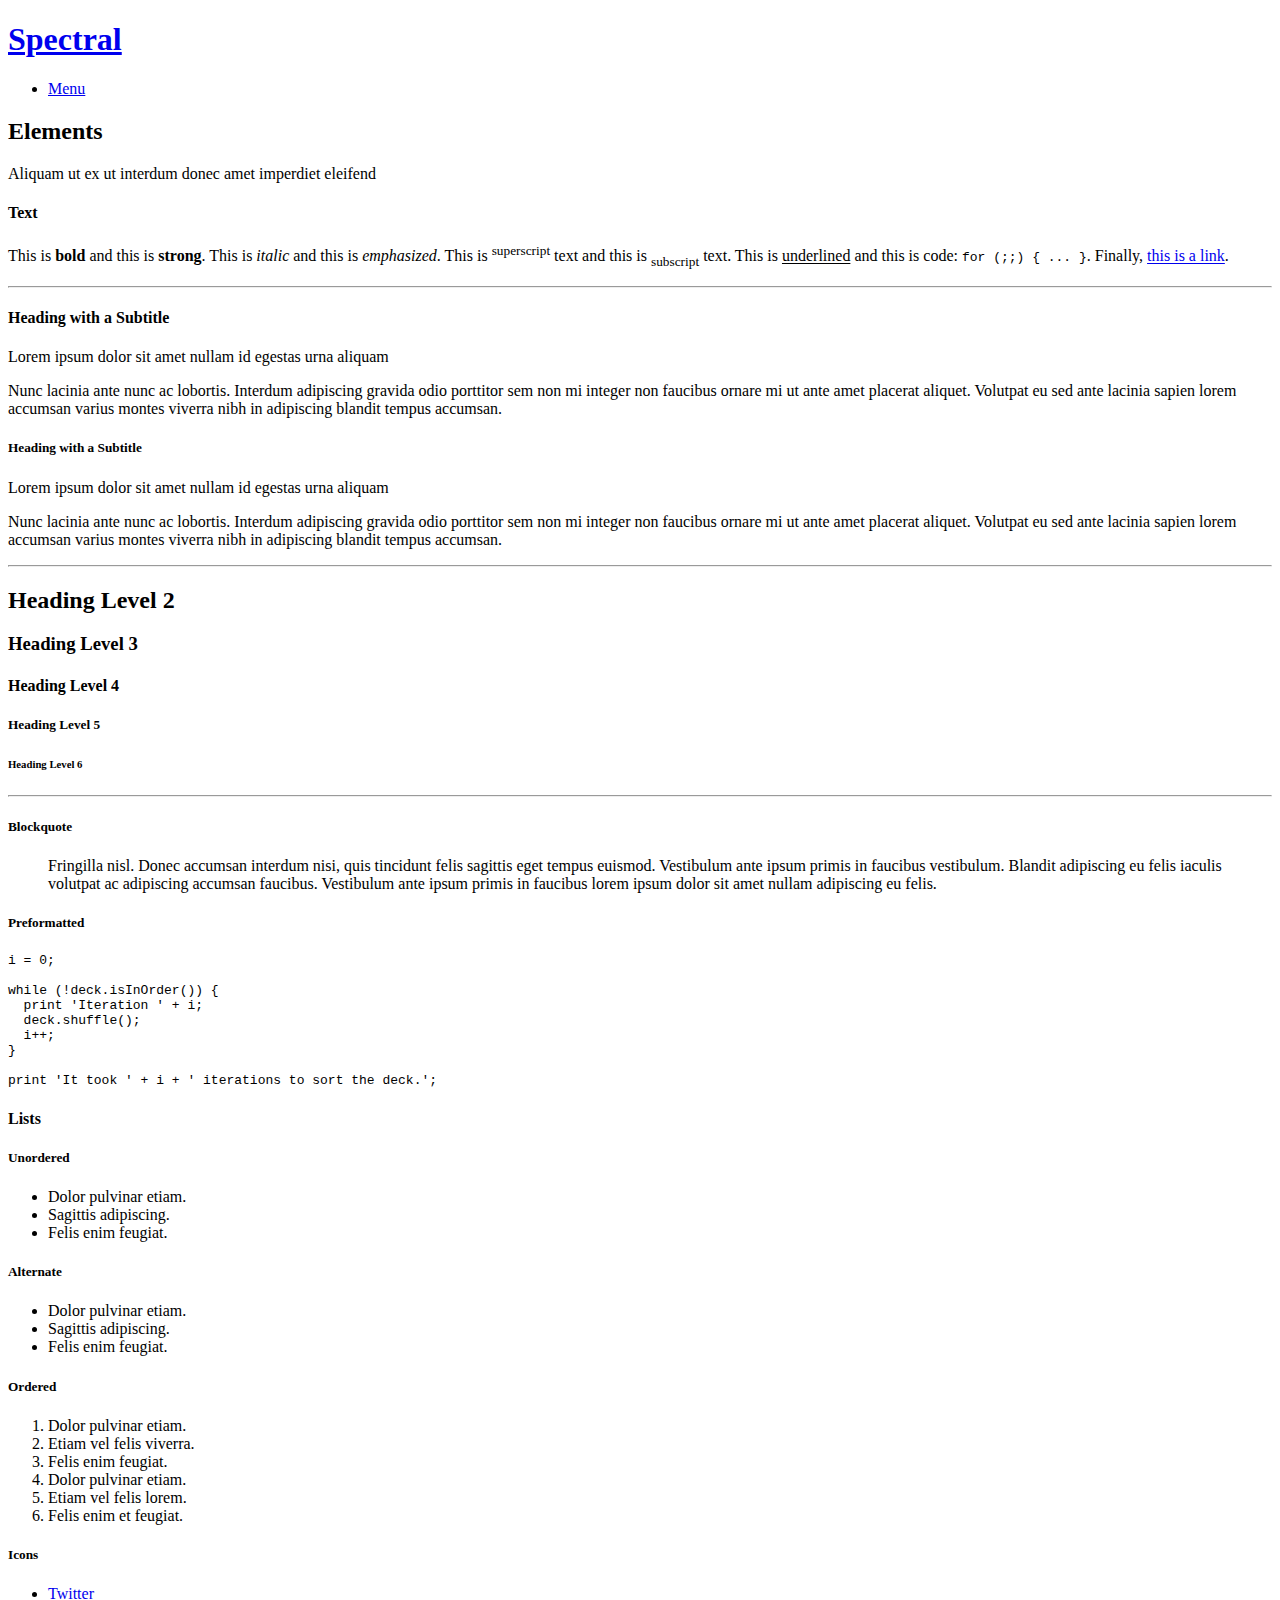
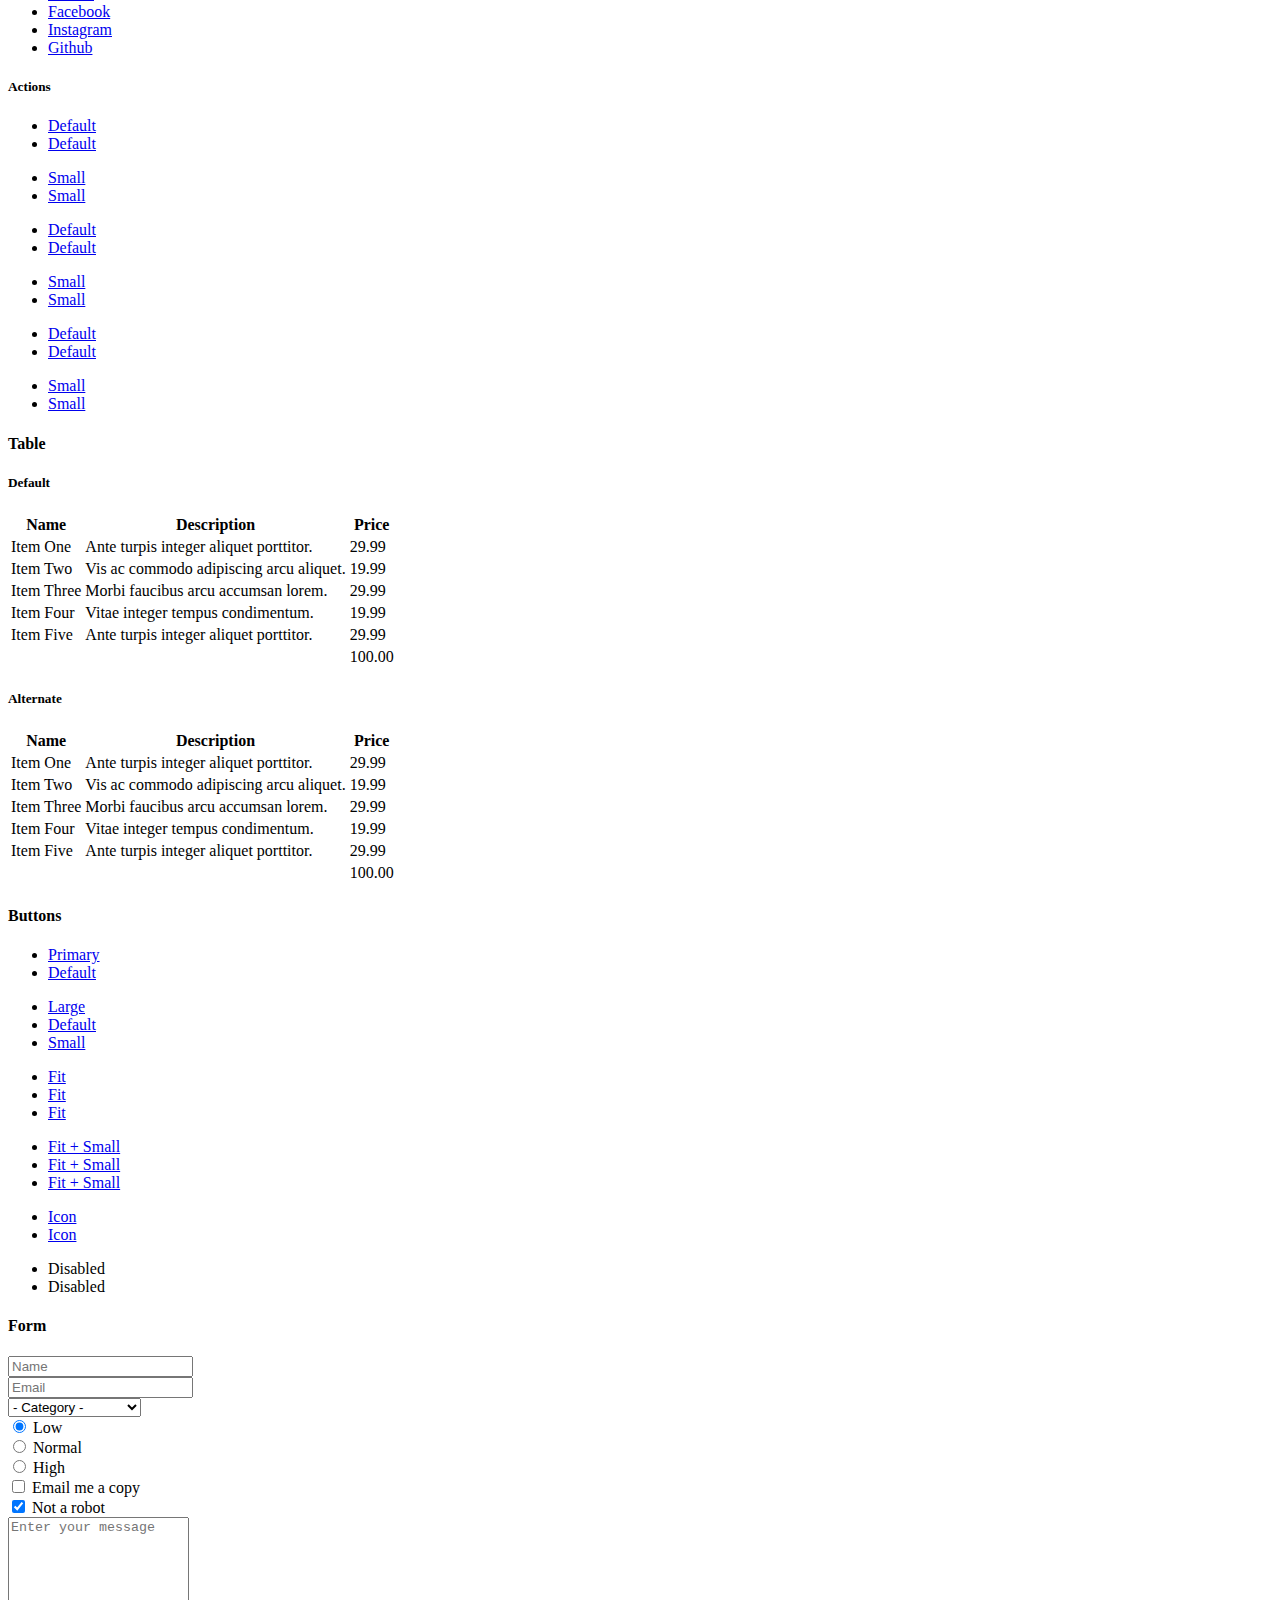
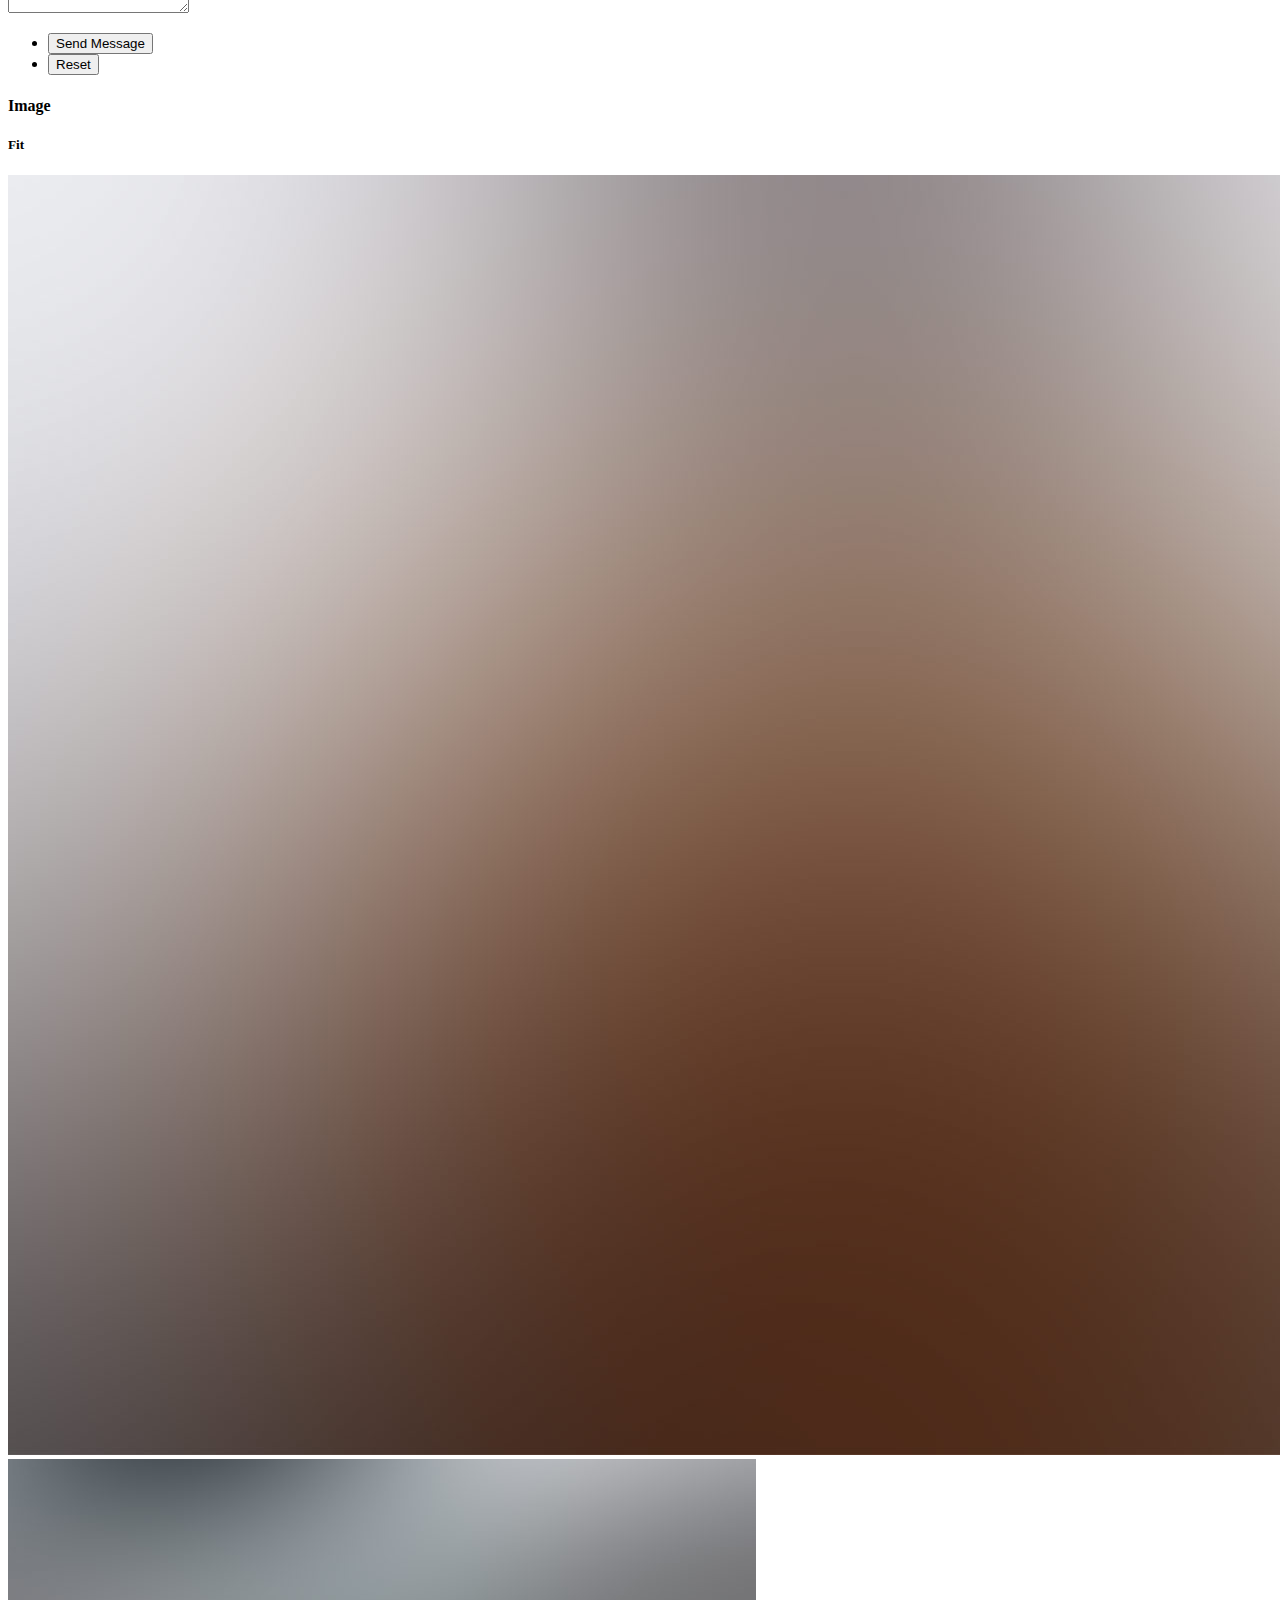
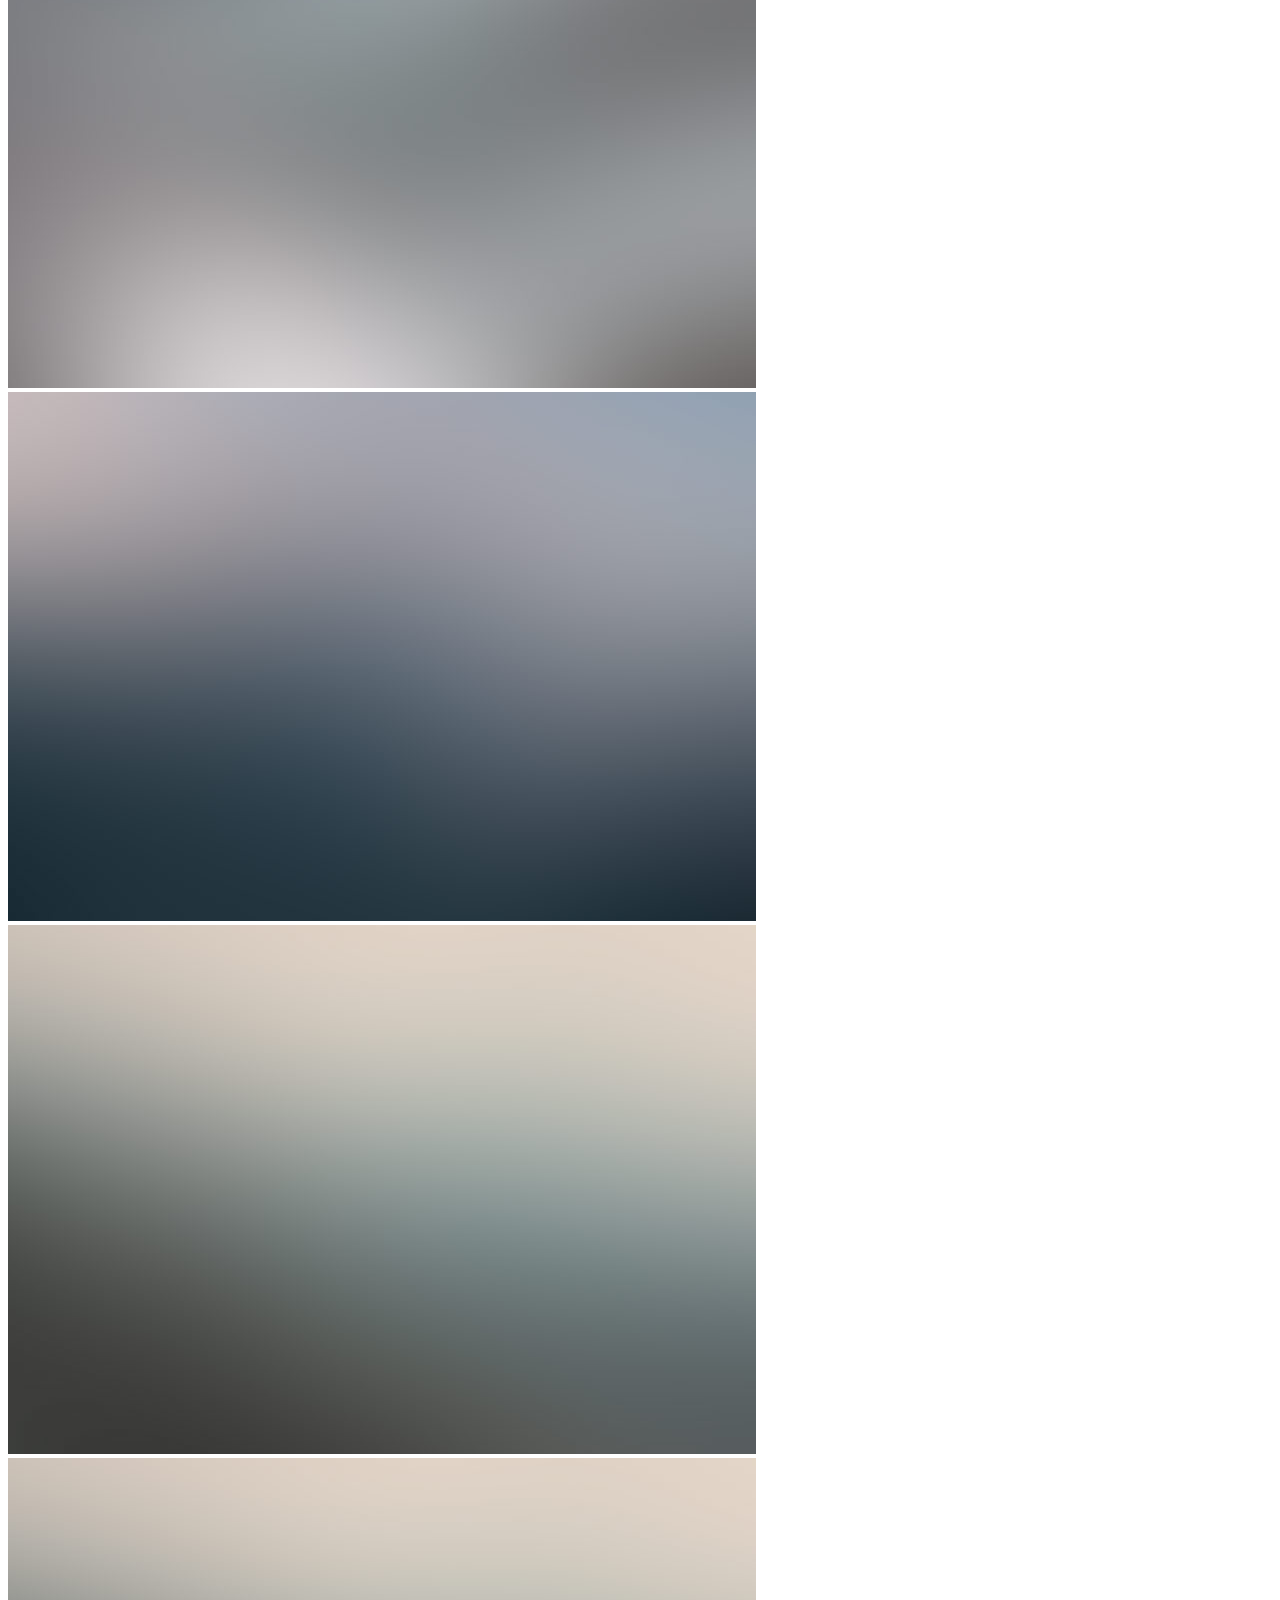
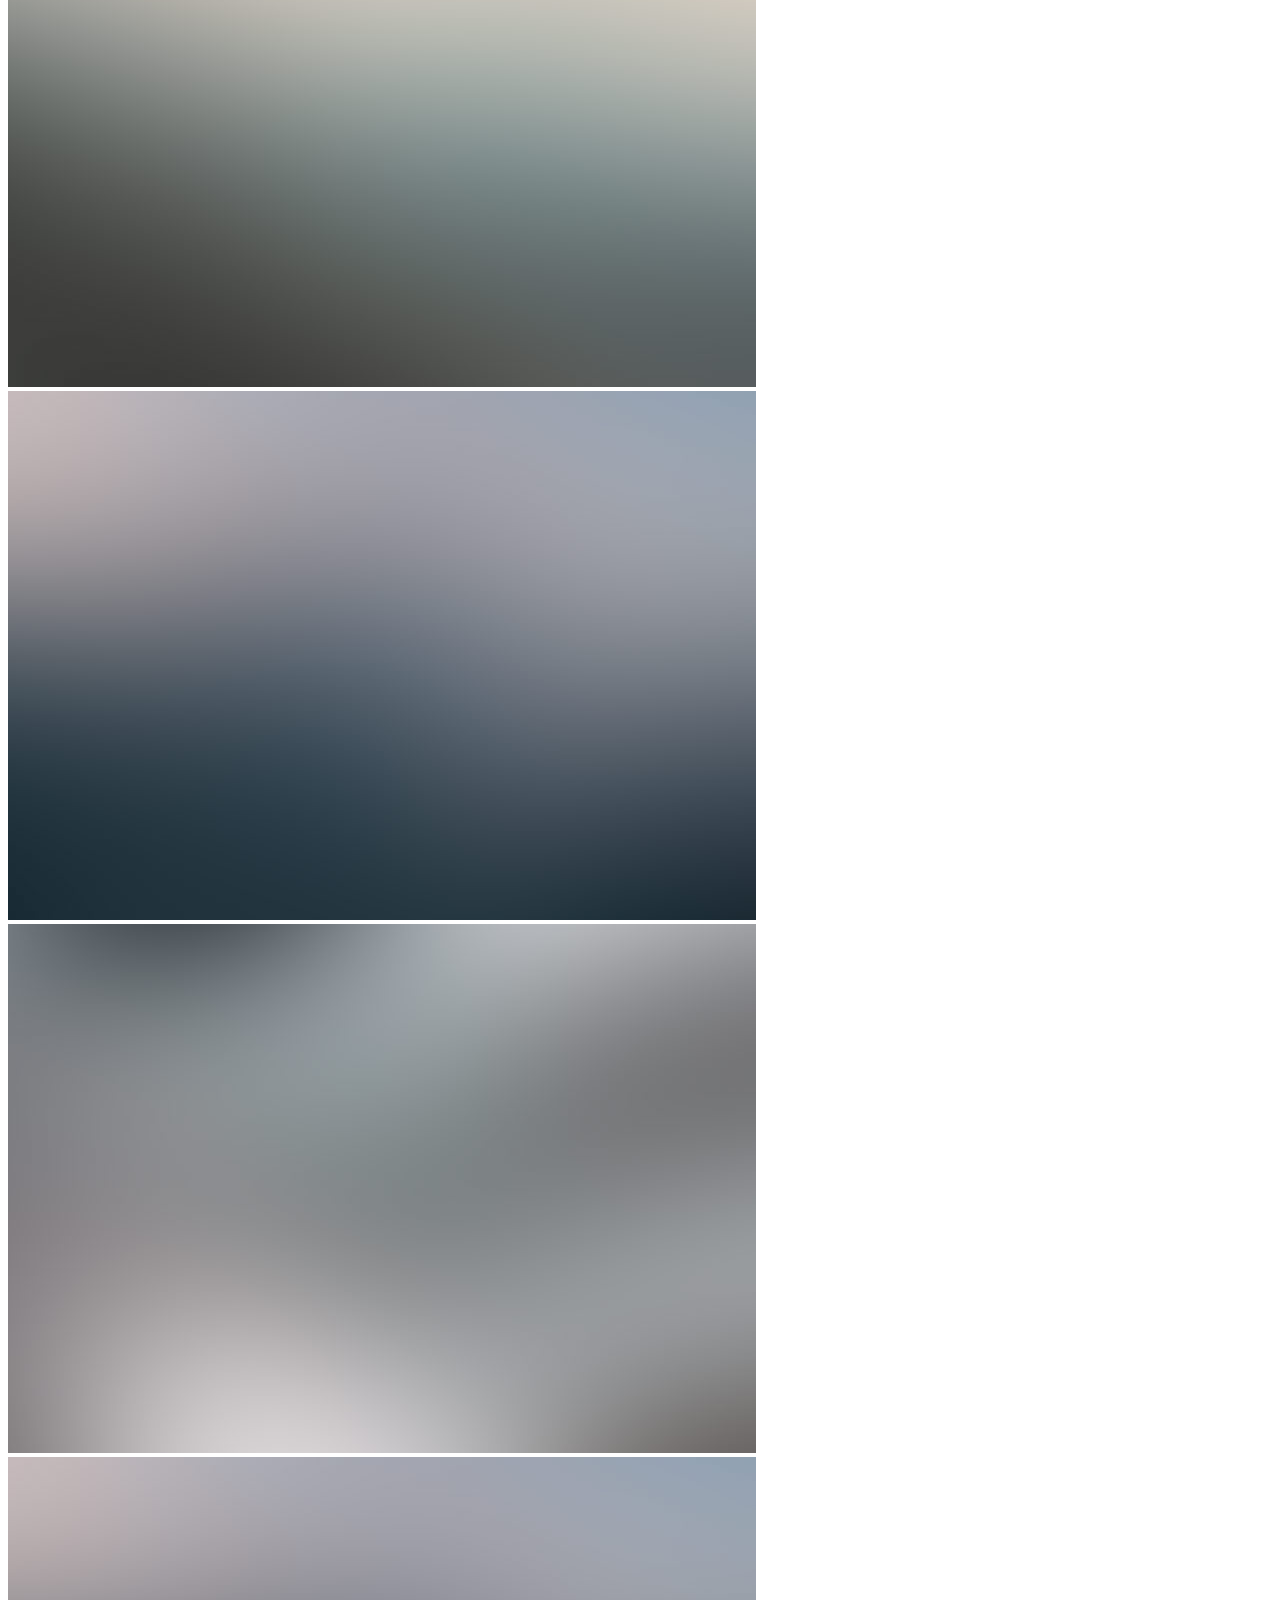
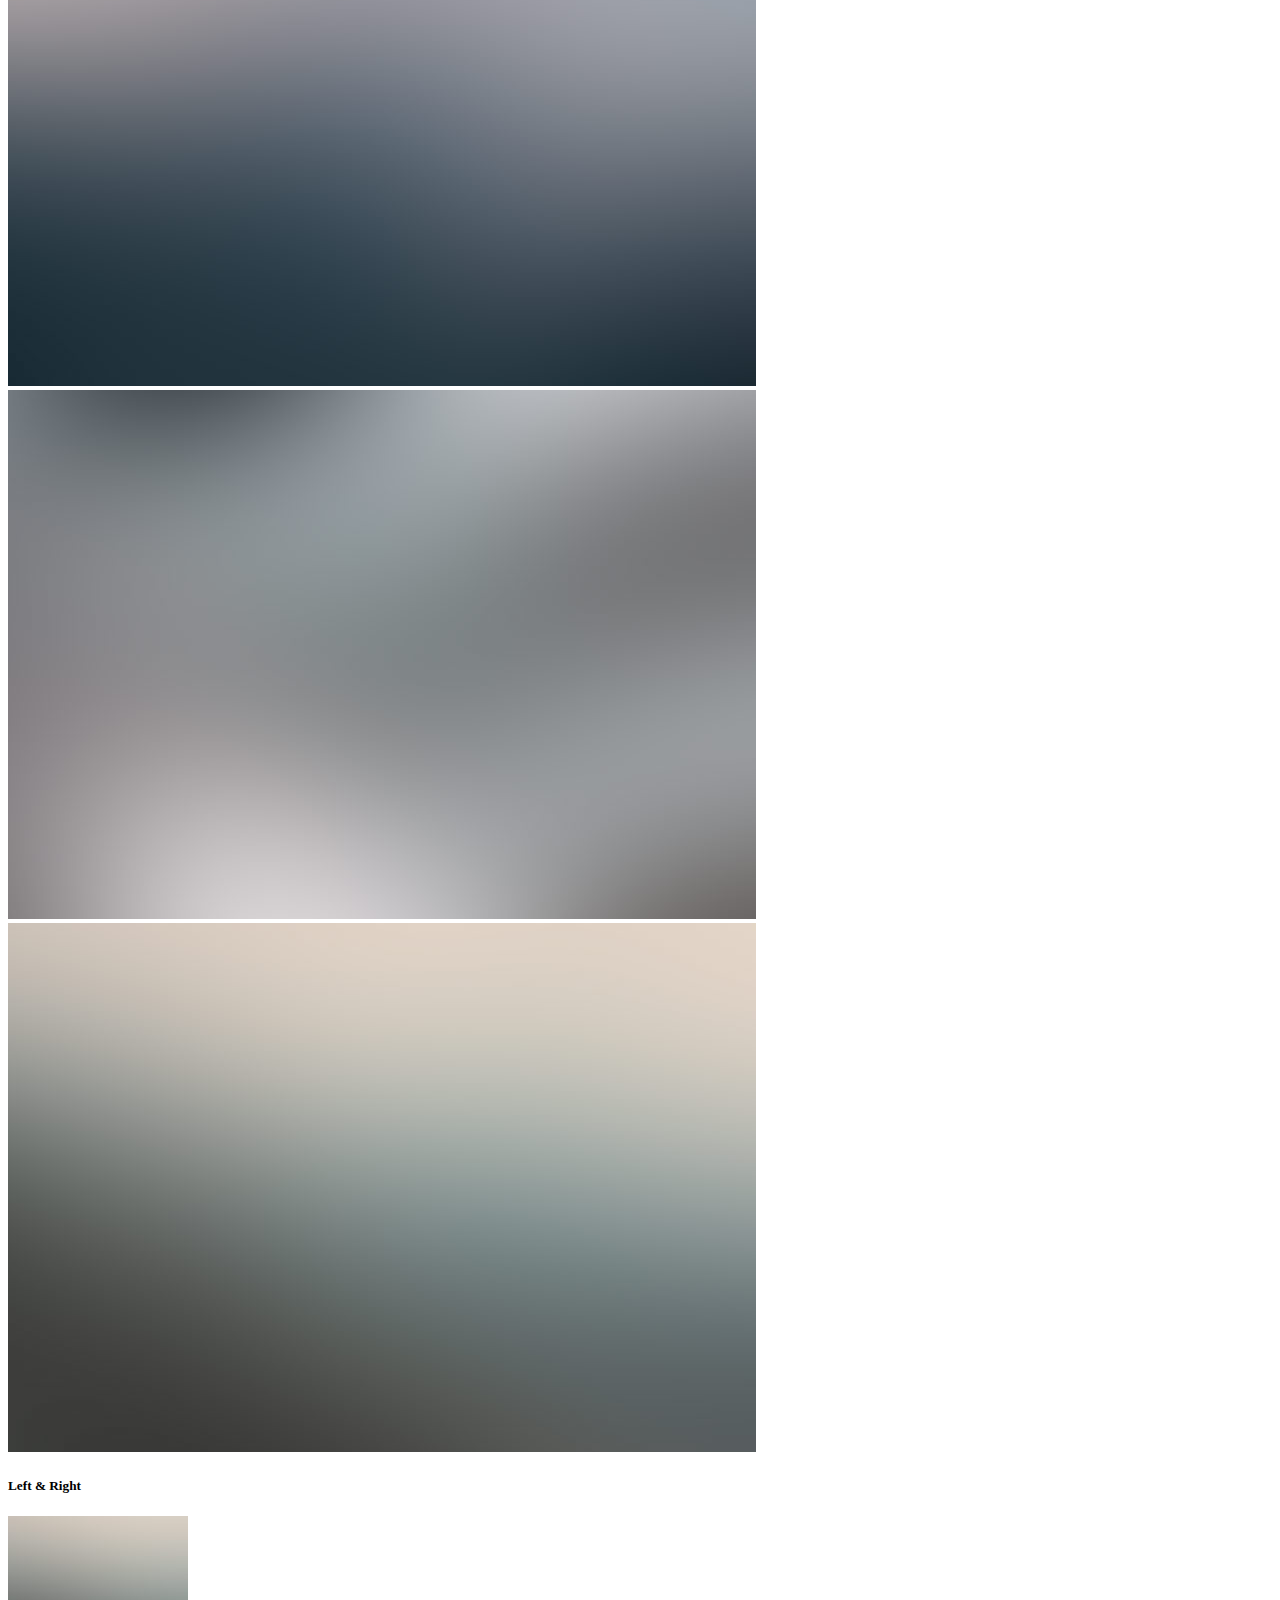
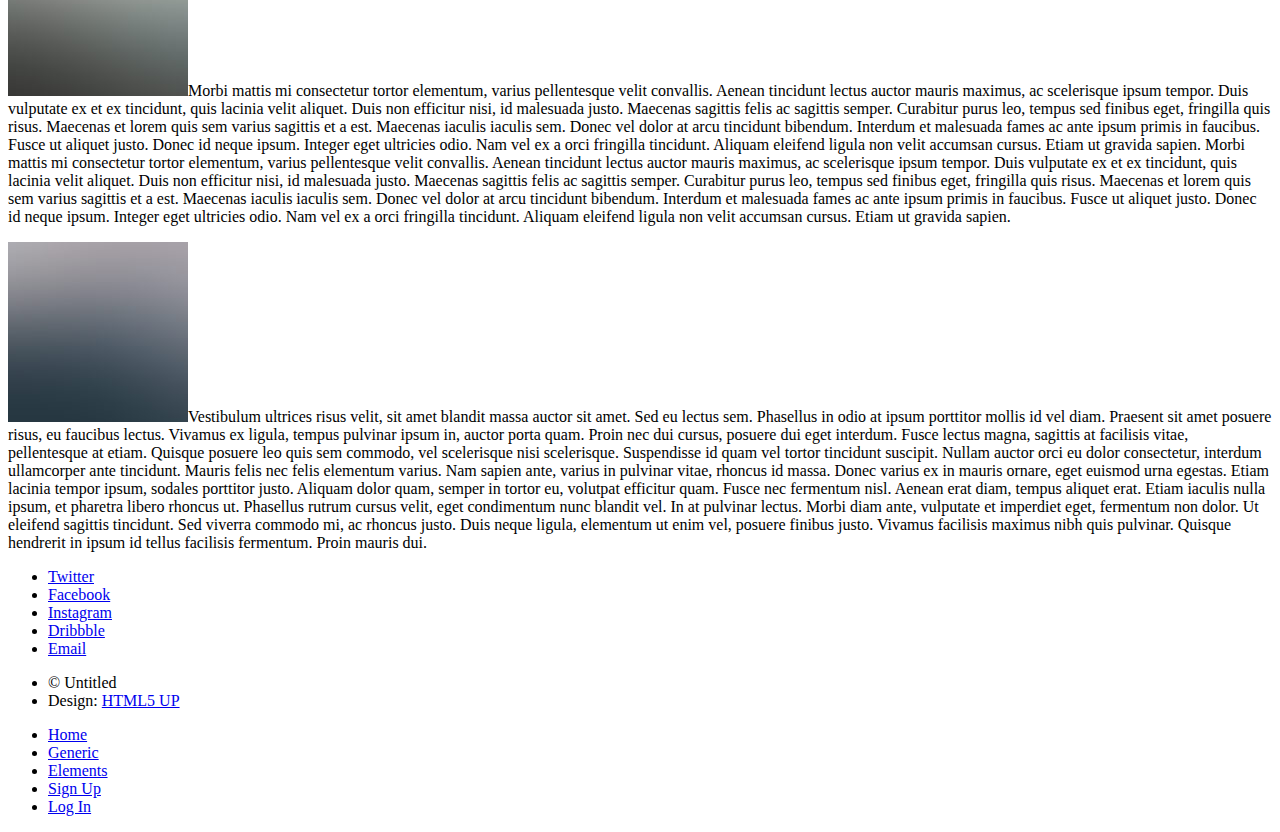
==== elements.html @ 0692c5df "out of folder" ====
<!DOCTYPE HTML>
<!--
	Spectral by HTML5 UP
	html5up.net | @ajlkn
	Free for personal and commercial use under the CCA 3.0 license (html5up.net/license)
-->
<html>
	<head>
		<title>Elements - Spectral by HTML5 UP</title>
		<meta charset="utf-8" />
		<meta name="viewport" content="width=device-width, initial-scale=1, user-scalable=no" />
		<link rel="stylesheet" href="assets/css/main.css" />
		<noscript><link rel="stylesheet" href="assets/css/noscript.css" /></noscript>
	</head>
	<body class="is-preload">

		<!-- Page Wrapper -->
			<div id="page-wrapper">

				<!-- Header -->
					<header id="header">
						<h1><a href="index.html">Spectral</a></h1>
						<nav id="nav">
							<ul>
								<li class="special">
									<a href="#menu" class="menuToggle"><span>Menu</span></a>
									<div id="menu">
										<ul>
											<li><a href="index.html">Home</a></li>
											<li><a href="generic.html">Generic</a></li>
											<li><a href="elements.html">Elements</a></li>
											<li><a href="#">Sign Up</a></li>
											<li><a href="#">Log In</a></li>
										</ul>
									</div>
								</li>
							</ul>
						</nav>
					</header>

				<!-- Main -->
					<article id="main">
						<header>
							<h2>Elements</h2>
							<p>Aliquam ut ex ut interdum donec amet imperdiet eleifend</p>
						</header>
						<section class="wrapper style5">
							<div class="inner">

								<section>
									<h4>Text</h4>
									<p>This is <b>bold</b> and this is <strong>strong</strong>. This is <i>italic</i> and this is <em>emphasized</em>.
									This is <sup>superscript</sup> text and this is <sub>subscript</sub> text.
									This is <u>underlined</u> and this is code: <code>for (;;) { ... }</code>. Finally, <a href="#">this is a link</a>.</p>
									<hr />
									<header>
										<h4>Heading with a Subtitle</h4>
										<p>Lorem ipsum dolor sit amet nullam id egestas urna aliquam</p>
									</header>
									<p>Nunc lacinia ante nunc ac lobortis. Interdum adipiscing gravida odio porttitor sem non mi integer non faucibus ornare mi ut ante amet placerat aliquet. Volutpat eu sed ante lacinia sapien lorem accumsan varius montes viverra nibh in adipiscing blandit tempus accumsan.</p>
									<header>
										<h5>Heading with a Subtitle</h5>
										<p>Lorem ipsum dolor sit amet nullam id egestas urna aliquam</p>
									</header>
									<p>Nunc lacinia ante nunc ac lobortis. Interdum adipiscing gravida odio porttitor sem non mi integer non faucibus ornare mi ut ante amet placerat aliquet. Volutpat eu sed ante lacinia sapien lorem accumsan varius montes viverra nibh in adipiscing blandit tempus accumsan.</p>
									<hr />
									<h2>Heading Level 2</h2>
									<h3>Heading Level 3</h3>
									<h4>Heading Level 4</h4>
									<h5>Heading Level 5</h5>
									<h6>Heading Level 6</h6>
									<hr />
									<h5>Blockquote</h5>
									<blockquote>Fringilla nisl. Donec accumsan interdum nisi, quis tincidunt felis sagittis eget tempus euismod. Vestibulum ante ipsum primis in faucibus vestibulum. Blandit adipiscing eu felis iaculis volutpat ac adipiscing accumsan faucibus. Vestibulum ante ipsum primis in faucibus lorem ipsum dolor sit amet nullam adipiscing eu felis.</blockquote>
									<h5>Preformatted</h5>
									<pre><code>i = 0;

while (!deck.isInOrder()) {
  print 'Iteration ' + i;
  deck.shuffle();
  i++;
}

print 'It took ' + i + ' iterations to sort the deck.';</code></pre>
								</section>

								<section>
									<h4>Lists</h4>
									<div class="row">
										<div class="col-6 col-12-medium">
											<h5>Unordered</h5>
											<ul>
												<li>Dolor pulvinar etiam.</li>
												<li>Sagittis adipiscing.</li>
												<li>Felis enim feugiat.</li>
											</ul>
											<h5>Alternate</h5>
											<ul class="alt">
												<li>Dolor pulvinar etiam.</li>
												<li>Sagittis adipiscing.</li>
												<li>Felis enim feugiat.</li>
											</ul>
										</div>
										<div class="col-6 col-12-medium">
											<h5>Ordered</h5>
											<ol>
												<li>Dolor pulvinar etiam.</li>
												<li>Etiam vel felis viverra.</li>
												<li>Felis enim feugiat.</li>
												<li>Dolor pulvinar etiam.</li>
												<li>Etiam vel felis lorem.</li>
												<li>Felis enim et feugiat.</li>
											</ol>
											<h5>Icons</h5>
											<ul class="icons">
												<li><a href="#" class="icon fa-twitter"><span class="label">Twitter</span></a></li>
												<li><a href="#" class="icon fa-facebook"><span class="label">Facebook</span></a></li>
												<li><a href="#" class="icon fa-instagram"><span class="label">Instagram</span></a></li>
												<li><a href="#" class="icon fa-github"><span class="label">Github</span></a></li>
											</ul>
										</div>
									</div>
									<h5>Actions</h5>
									<div class="row">
										<div class="col-6 col-12-medium">
											<ul class="actions">
												<li><a href="#" class="button primary">Default</a></li>
												<li><a href="#" class="button">Default</a></li>
											</ul>
											<ul class="actions small">
												<li><a href="#" class="button primary small">Small</a></li>
												<li><a href="#" class="button small">Small</a></li>
											</ul>
											<ul class="actions stacked">
												<li><a href="#" class="button primary">Default</a></li>
												<li><a href="#" class="button">Default</a></li>
											</ul>
											<ul class="actions stacked">
												<li><a href="#" class="button primary small">Small</a></li>
												<li><a href="#" class="button small">Small</a></li>
											</ul>
										</div>
										<div class="col-6 col-12-medium">
											<ul class="actions stacked">
												<li><a href="#" class="button primary fit">Default</a></li>
												<li><a href="#" class="button fit">Default</a></li>
											</ul>
											<ul class="actions stacked">
												<li><a href="#" class="button primary small fit">Small</a></li>
												<li><a href="#" class="button small fit">Small</a></li>
											</ul>
										</div>
									</div>
								</section>

								<section>
									<h4>Table</h4>
									<h5>Default</h5>
									<div class="table-wrapper">
										<table>
											<thead>
												<tr>
													<th>Name</th>
													<th>Description</th>
													<th>Price</th>
												</tr>
											</thead>
											<tbody>
												<tr>
													<td>Item One</td>
													<td>Ante turpis integer aliquet porttitor.</td>
													<td>29.99</td>
												</tr>
												<tr>
													<td>Item Two</td>
													<td>Vis ac commodo adipiscing arcu aliquet.</td>
													<td>19.99</td>
												</tr>
												<tr>
													<td>Item Three</td>
													<td> Morbi faucibus arcu accumsan lorem.</td>
													<td>29.99</td>
												</tr>
												<tr>
													<td>Item Four</td>
													<td>Vitae integer tempus condimentum.</td>
													<td>19.99</td>
												</tr>
												<tr>
													<td>Item Five</td>
													<td>Ante turpis integer aliquet porttitor.</td>
													<td>29.99</td>
												</tr>
											</tbody>
											<tfoot>
												<tr>
													<td colspan="2"></td>
													<td>100.00</td>
												</tr>
											</tfoot>
										</table>
									</div>

									<h5>Alternate</h5>
									<div class="table-wrapper">
										<table class="alt">
											<thead>
												<tr>
													<th>Name</th>
													<th>Description</th>
													<th>Price</th>
												</tr>
											</thead>
											<tbody>
												<tr>
													<td>Item One</td>
													<td>Ante turpis integer aliquet porttitor.</td>
													<td>29.99</td>
												</tr>
												<tr>
													<td>Item Two</td>
													<td>Vis ac commodo adipiscing arcu aliquet.</td>
													<td>19.99</td>
												</tr>
												<tr>
													<td>Item Three</td>
													<td> Morbi faucibus arcu accumsan lorem.</td>
													<td>29.99</td>
												</tr>
												<tr>
													<td>Item Four</td>
													<td>Vitae integer tempus condimentum.</td>
													<td>19.99</td>
												</tr>
												<tr>
													<td>Item Five</td>
													<td>Ante turpis integer aliquet porttitor.</td>
													<td>29.99</td>
												</tr>
											</tbody>
											<tfoot>
												<tr>
													<td colspan="2"></td>
													<td>100.00</td>
												</tr>
											</tfoot>
										</table>
									</div>
								</section>

								<section>
									<h4>Buttons</h4>
									<ul class="actions">
										<li><a href="#" class="button primary">Primary</a></li>
										<li><a href="#" class="button">Default</a></li>
									</ul>
									<ul class="actions">
										<li><a href="#" class="button large">Large</a></li>
										<li><a href="#" class="button">Default</a></li>
										<li><a href="#" class="button small">Small</a></li>
									</ul>
									<ul class="actions fit">
										<li><a href="#" class="button fit">Fit</a></li>
										<li><a href="#" class="button primary fit">Fit</a></li>
										<li><a href="#" class="button fit">Fit</a></li>
									</ul>
									<ul class="actions fit small">
										<li><a href="#" class="button primary fit small">Fit + Small</a></li>
										<li><a href="#" class="button fit small">Fit + Small</a></li>
										<li><a href="#" class="button primary fit small">Fit + Small</a></li>
									</ul>
									<ul class="actions">
										<li><a href="#" class="button primary icon fa-download">Icon</a></li>
										<li><a href="#" class="button icon fa-download">Icon</a></li>
									</ul>
									<ul class="actions">
										<li><span class="button primary disabled">Disabled</span></li>
										<li><span class="button disabled">Disabled</span></li>
									</ul>
								</section>

								<section>
									<h4>Form</h4>
									<form method="post" action="#">
										<div class="row gtr-uniform">
											<div class="col-6 col-12-xsmall">
												<input type="text" name="demo-name" id="demo-name" value="" placeholder="Name" />
											</div>
											<div class="col-6 col-12-xsmall">
												<input type="email" name="demo-email" id="demo-email" value="" placeholder="Email" />
											</div>
											<div class="col-12">
												<select name="demo-category" id="demo-category">
													<option value="">- Category -</option>
													<option value="1">Manufacturing</option>
													<option value="1">Shipping</option>
													<option value="1">Administration</option>
													<option value="1">Human Resources</option>
												</select>
											</div>
											<div class="col-4 col-12-small">
												<input type="radio" id="demo-priority-low" name="demo-priority" checked>
												<label for="demo-priority-low">Low</label>
											</div>
											<div class="col-4 col-12-small">
												<input type="radio" id="demo-priority-normal" name="demo-priority">
												<label for="demo-priority-normal">Normal</label>
											</div>
											<div class="col-4 col-12-small">
												<input type="radio" id="demo-priority-high" name="demo-priority">
												<label for="demo-priority-high">High</label>
											</div>
											<div class="col-6 col-12-small">
												<input type="checkbox" id="demo-copy" name="demo-copy">
												<label for="demo-copy">Email me a copy</label>
											</div>
											<div class="col-6 col-12-small">
												<input type="checkbox" id="demo-human" name="demo-human" checked>
												<label for="demo-human">Not a robot</label>
											</div>
											<div class="col-12">
												<textarea name="demo-message" id="demo-message" placeholder="Enter your message" rows="6"></textarea>
											</div>
											<div class="col-12">
												<ul class="actions">
													<li><input type="submit" value="Send Message" class="primary" /></li>
													<li><input type="reset" value="Reset" /></li>
												</ul>
											</div>
										</div>
									</form>
								</section>

								<section>
									<h4>Image</h4>
									<h5>Fit</h5>
									<div class="box alt">
										<div class="row gtr-50 gtr-uniform">
											<div class="col-12"><span class="image fit"><img src="images/banner.jpg" alt="" /></span></div>
											<div class="col-4"><span class="image fit"><img src="images/pic01.jpg" alt="" /></span></div>
											<div class="col-4"><span class="image fit"><img src="images/pic02.jpg" alt="" /></span></div>
											<div class="col-4"><span class="image fit"><img src="images/pic03.jpg" alt="" /></span></div>
											<div class="col-4"><span class="image fit"><img src="images/pic03.jpg" alt="" /></span></div>
											<div class="col-4"><span class="image fit"><img src="images/pic02.jpg" alt="" /></span></div>
											<div class="col-4"><span class="image fit"><img src="images/pic01.jpg" alt="" /></span></div>
											<div class="col-4"><span class="image fit"><img src="images/pic02.jpg" alt="" /></span></div>
											<div class="col-4"><span class="image fit"><img src="images/pic01.jpg" alt="" /></span></div>
											<div class="col-4"><span class="image fit"><img src="images/pic03.jpg" alt="" /></span></div>
										</div>
									</div>
									<h5>Left &amp; Right</h5>
									<p><span class="image left"><img src="images/pic04.jpg" alt="" /></span>Morbi mattis mi consectetur tortor elementum, varius pellentesque velit convallis. Aenean tincidunt lectus auctor mauris maximus, ac scelerisque ipsum tempor. Duis vulputate ex et ex tincidunt, quis lacinia velit aliquet. Duis non efficitur nisi, id malesuada justo. Maecenas sagittis felis ac sagittis semper. Curabitur purus leo, tempus sed finibus eget, fringilla quis risus. Maecenas et lorem quis sem varius sagittis et a est. Maecenas iaculis iaculis sem. Donec vel dolor at arcu tincidunt bibendum. Interdum et malesuada fames ac ante ipsum primis in faucibus. Fusce ut aliquet justo. Donec id neque ipsum. Integer eget ultricies odio. Nam vel ex a orci fringilla tincidunt. Aliquam eleifend ligula non velit accumsan cursus. Etiam ut gravida sapien. Morbi mattis mi consectetur tortor elementum, varius pellentesque velit convallis. Aenean tincidunt lectus auctor mauris maximus, ac scelerisque ipsum tempor. Duis vulputate ex et ex tincidunt, quis lacinia velit aliquet. Duis non efficitur nisi, id malesuada justo. Maecenas sagittis felis ac sagittis semper. Curabitur purus leo, tempus sed finibus eget, fringilla quis risus. Maecenas et lorem quis sem varius sagittis et a est. Maecenas iaculis iaculis sem. Donec vel dolor at arcu tincidunt bibendum. Interdum et malesuada fames ac ante ipsum primis in faucibus. Fusce ut aliquet justo. Donec id neque ipsum. Integer eget ultricies odio. Nam vel ex a orci fringilla tincidunt. Aliquam eleifend ligula non velit accumsan cursus. Etiam ut gravida sapien.</p>
									<p><span class="image right"><img src="images/pic05.jpg" alt="" /></span>Vestibulum ultrices risus velit, sit amet blandit massa auctor sit amet. Sed eu lectus sem. Phasellus in odio at ipsum porttitor mollis id vel diam. Praesent sit amet posuere risus, eu faucibus lectus. Vivamus ex ligula, tempus pulvinar ipsum in, auctor porta quam. Proin nec dui cursus, posuere dui eget interdum. Fusce lectus magna, sagittis at facilisis vitae, pellentesque at etiam. Quisque posuere leo quis sem commodo, vel scelerisque nisi scelerisque. Suspendisse id quam vel tortor tincidunt suscipit. Nullam auctor orci eu dolor consectetur, interdum ullamcorper ante tincidunt. Mauris felis nec felis elementum varius. Nam sapien ante, varius in pulvinar vitae, rhoncus id massa. Donec varius ex in mauris ornare, eget euismod urna egestas. Etiam lacinia tempor ipsum, sodales porttitor justo. Aliquam dolor quam, semper in tortor eu, volutpat efficitur quam. Fusce nec fermentum nisl. Aenean erat diam, tempus aliquet erat. Etiam iaculis nulla ipsum, et pharetra libero rhoncus ut. Phasellus rutrum cursus velit, eget condimentum nunc blandit vel. In at pulvinar lectus. Morbi diam ante, vulputate et imperdiet eget, fermentum non dolor. Ut eleifend sagittis tincidunt. Sed viverra commodo mi, ac rhoncus justo. Duis neque ligula, elementum ut enim vel, posuere finibus justo. Vivamus facilisis maximus nibh quis pulvinar. Quisque hendrerit in ipsum id tellus facilisis fermentum. Proin mauris dui.</p>
								</section>

							</div>
						</section>
					</article>

				<!-- Footer -->
					<footer id="footer">
						<ul class="icons">
							<li><a href="#" class="icon fa-twitter"><span class="label">Twitter</span></a></li>
							<li><a href="#" class="icon fa-facebook"><span class="label">Facebook</span></a></li>
							<li><a href="#" class="icon fa-instagram"><span class="label">Instagram</span></a></li>
							<li><a href="#" class="icon fa-dribbble"><span class="label">Dribbble</span></a></li>
							<li><a href="#" class="icon fa-envelope-o"><span class="label">Email</span></a></li>
						</ul>
						<ul class="copyright">
							<li>&copy; Untitled</li><li>Design: <a href="http://html5up.net">HTML5 UP</a></li>
						</ul>
					</footer>

			</div>

		<!-- Scripts -->
			<script src="assets/js/jquery.min.js"></script>
			<script src="assets/js/jquery.scrollex.min.js"></script>
			<script src="assets/js/jquery.scrolly.min.js"></script>
			<script src="assets/js/browser.min.js"></script>
			<script src="assets/js/breakpoints.min.js"></script>
			<script src="assets/js/util.js"></script>
			<script src="assets/js/main.js"></script>

	</body>
</html>
---- assets/css/noscript.css ----
/*
	Spectral by HTML5 UP
	html5up.net | @ajlkn
	Free for personal and commercial use under the CCA 3.0 license (html5up.net/license)
*/

/* Banner */

	body.is-preload #banner h2 {
		-moz-transform: none;
		-webkit-transform: none;
		-ms-transform: none;
		transform: none;
		opacity: 1;
	}

		body.is-preload #banner h2:before, body.is-preload #banner h2:after {
			width: 100%;
		}

	body.is-preload #banner .more {
		-moz-transform: none;
		-webkit-transform: none;
		-ms-transform: none;
		transform: none;
		opacity: 1;
	}

	body.is-preload #banner:after {
		opacity: 0;
	}
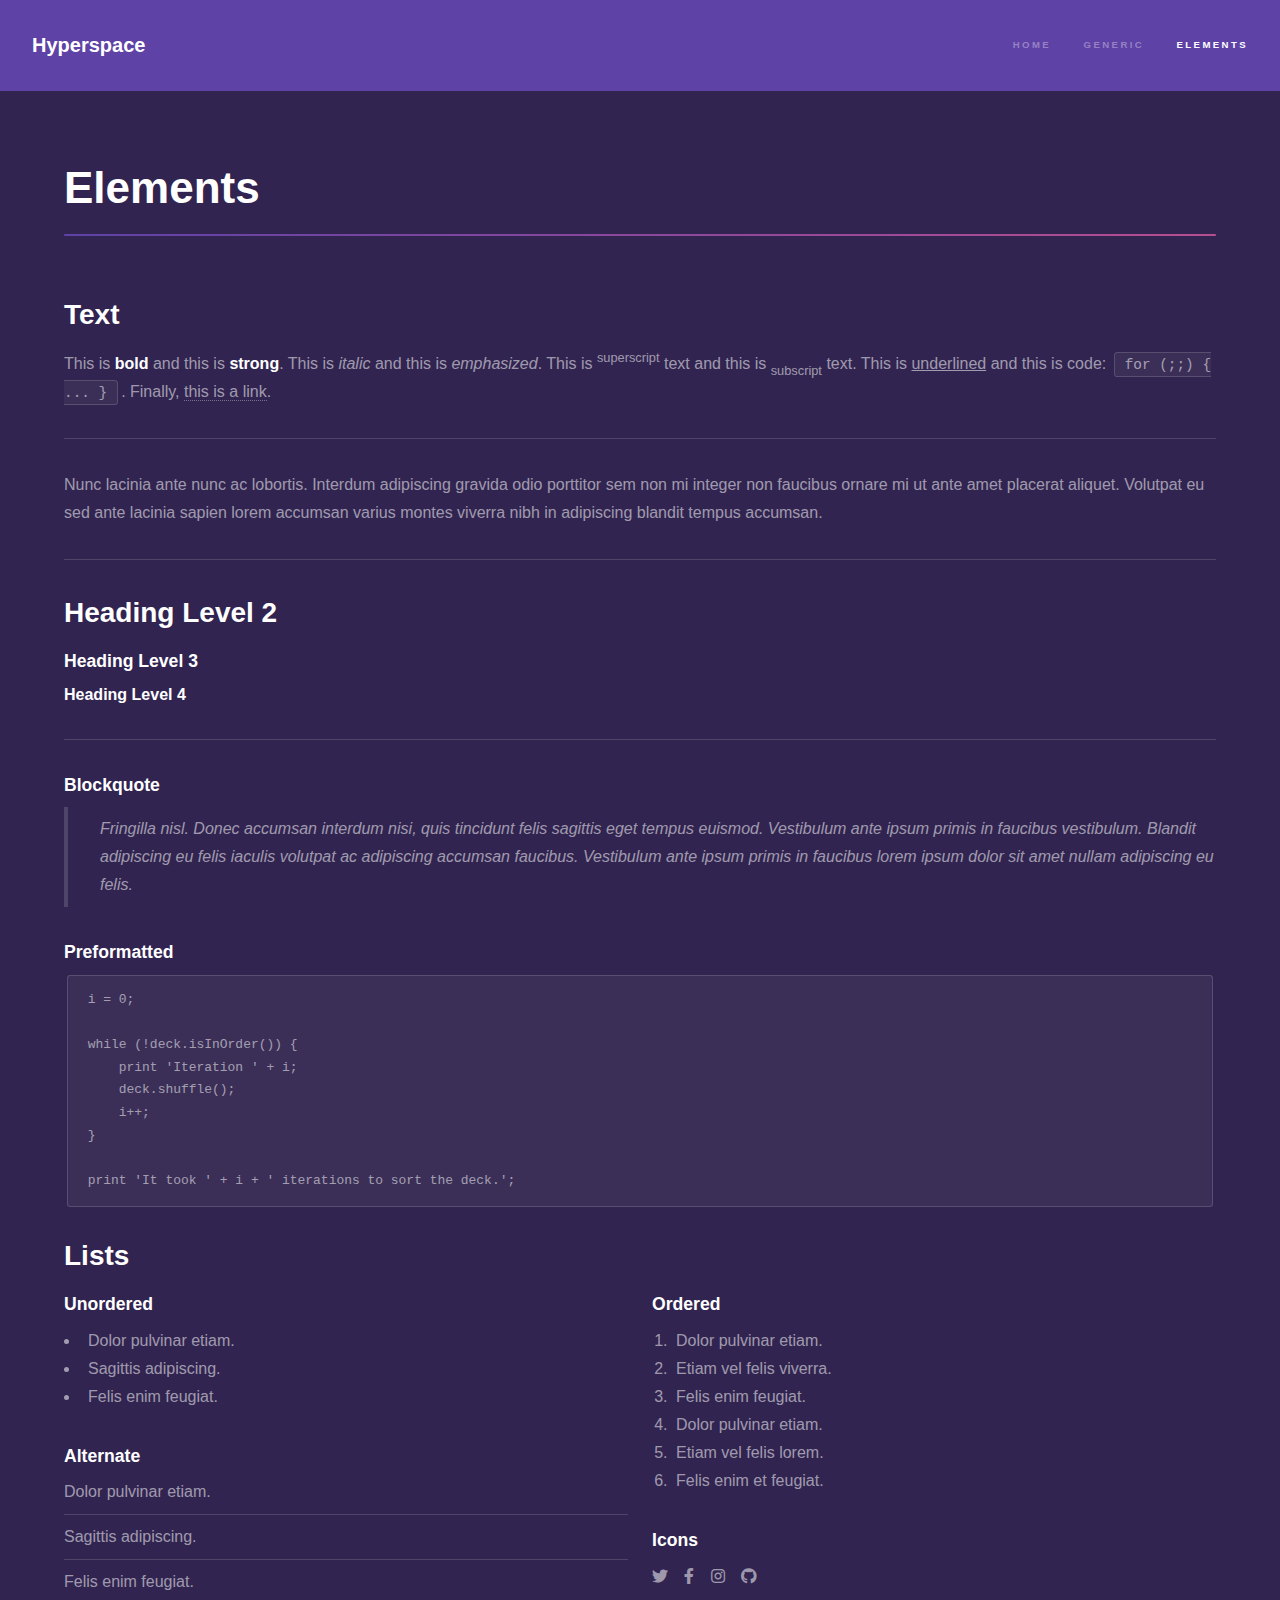
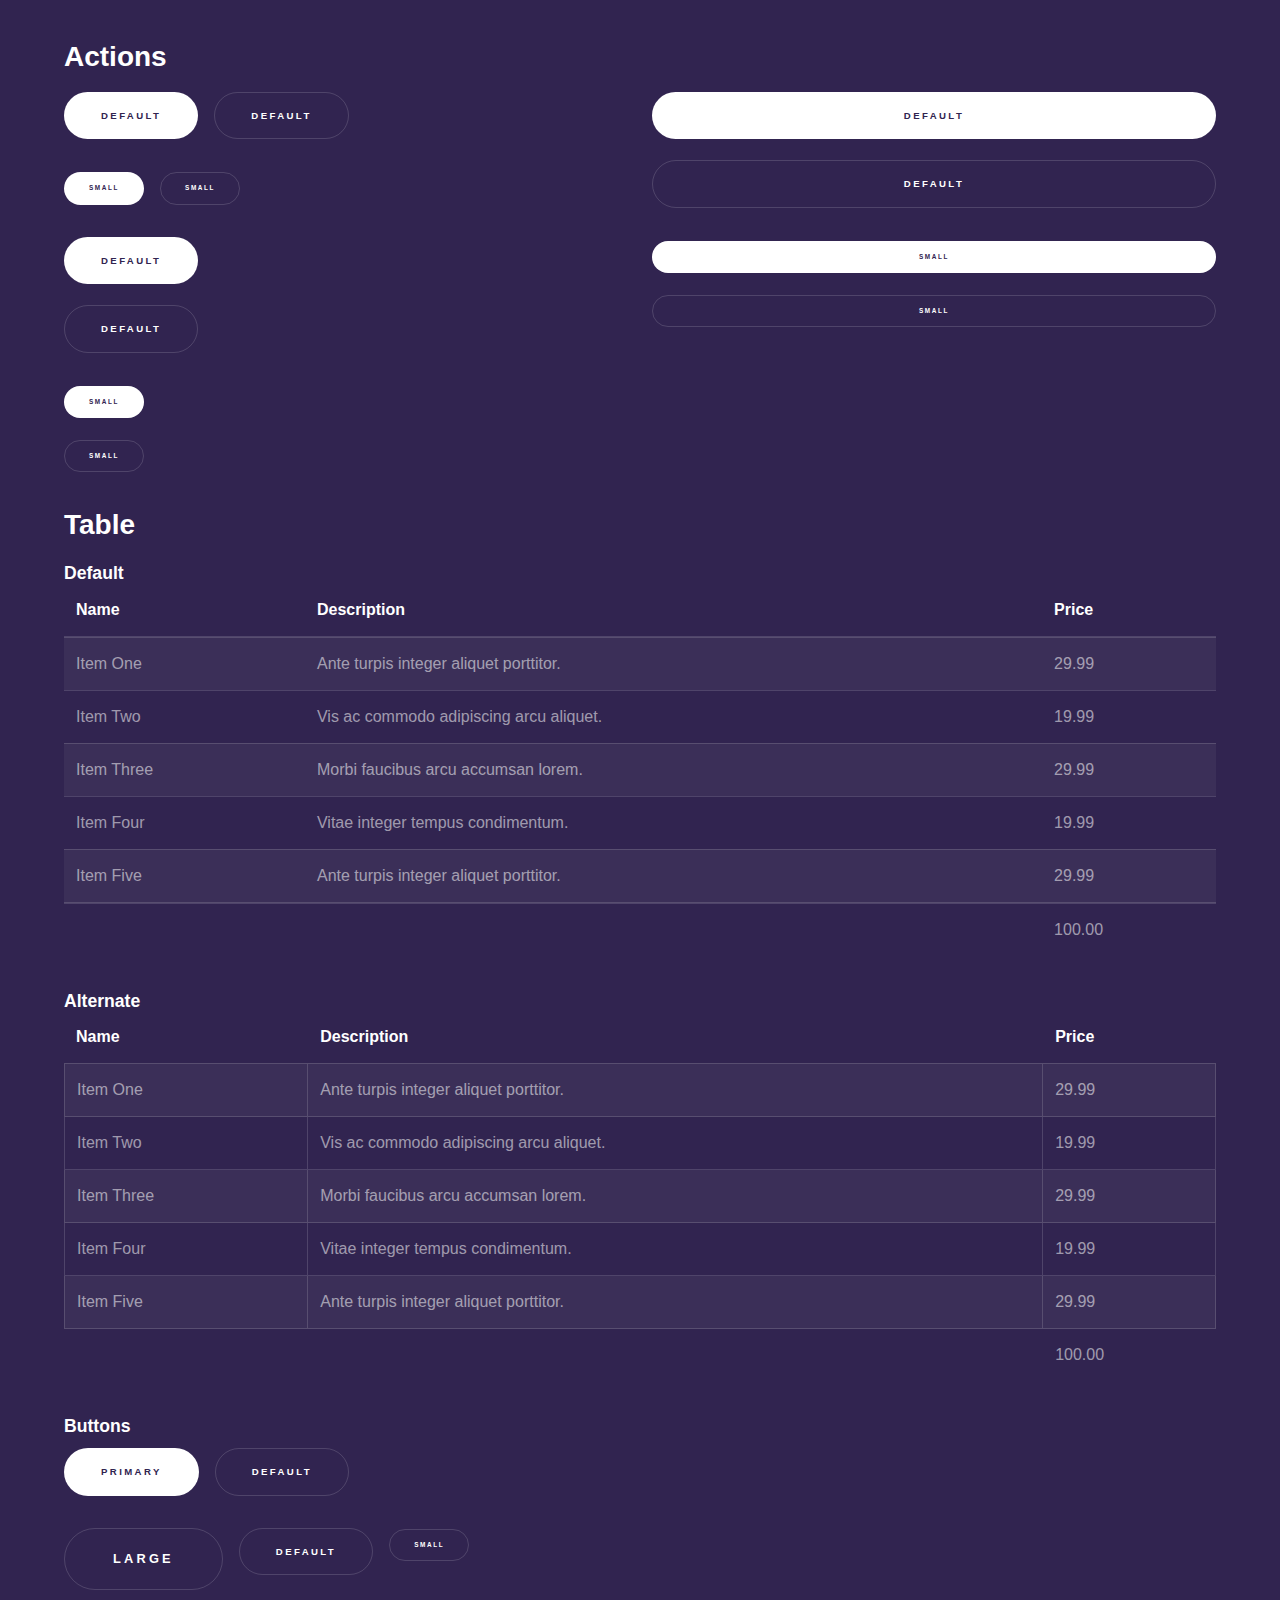
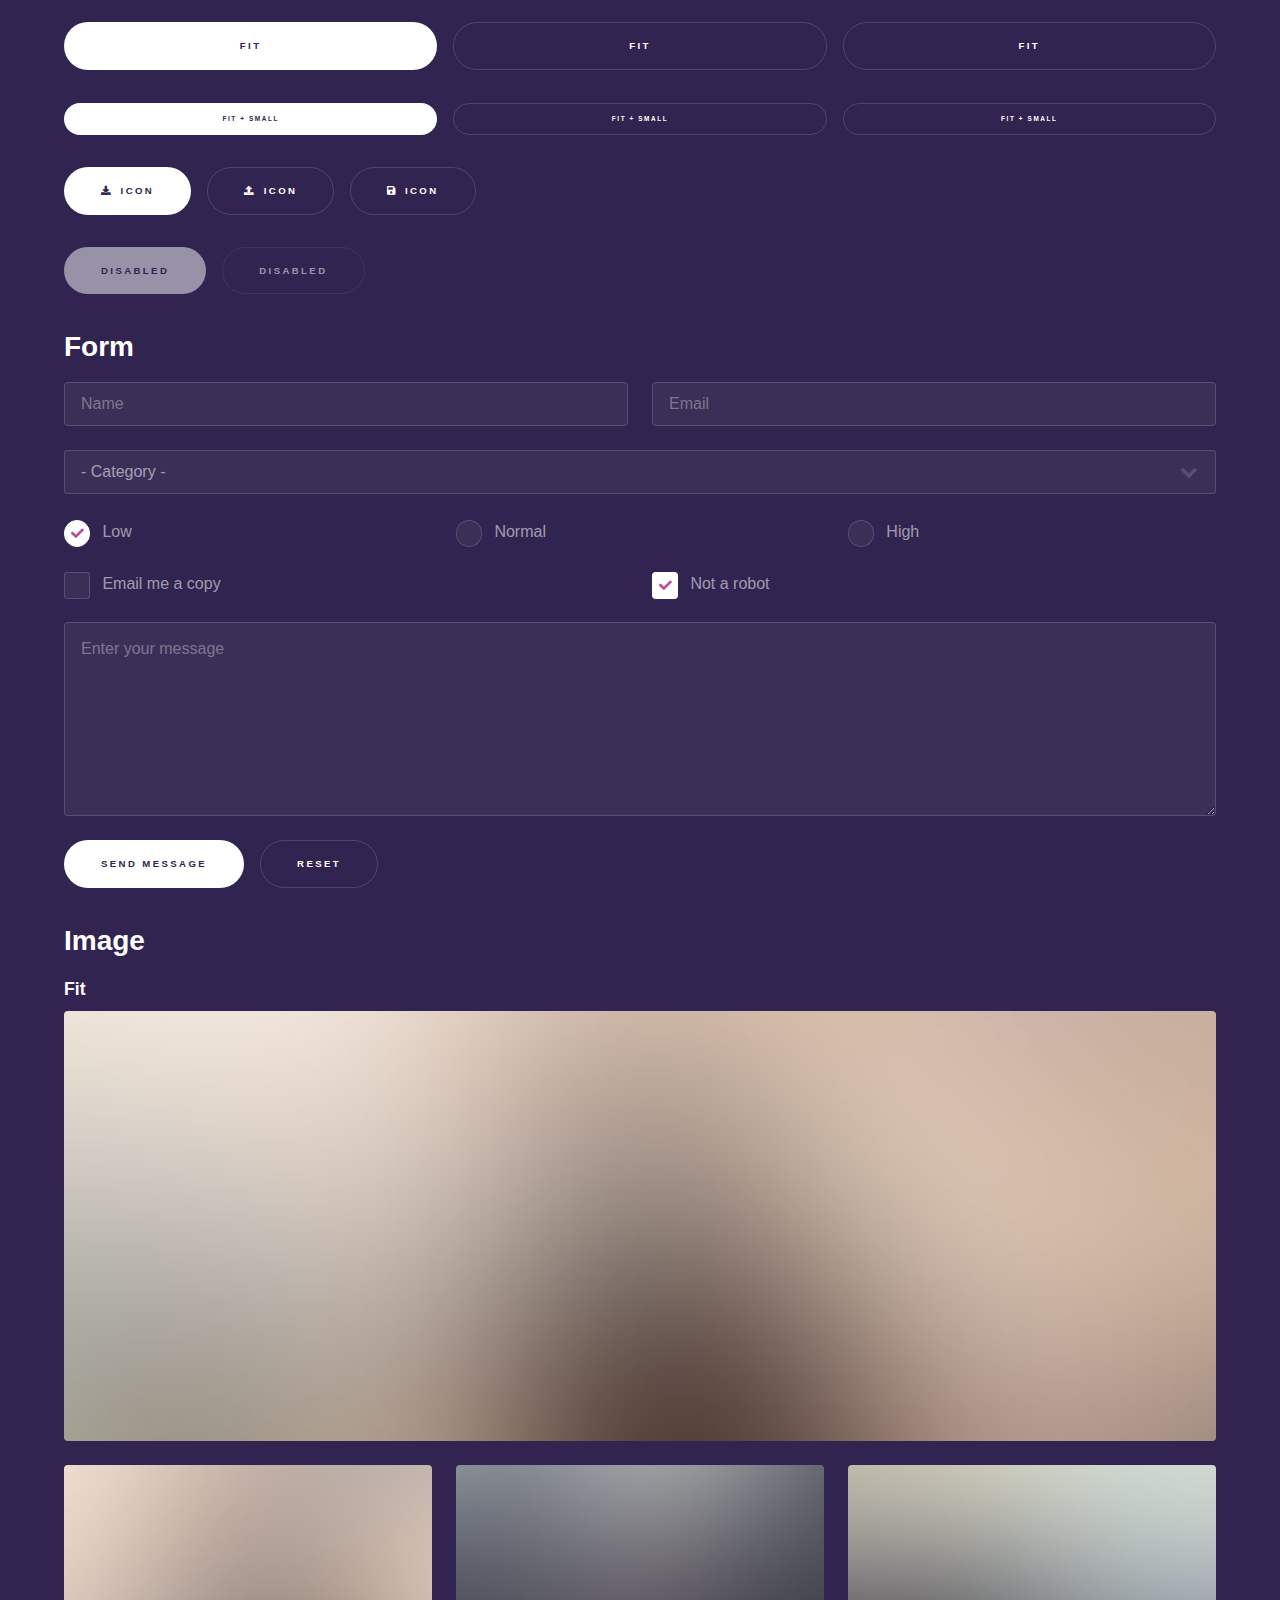
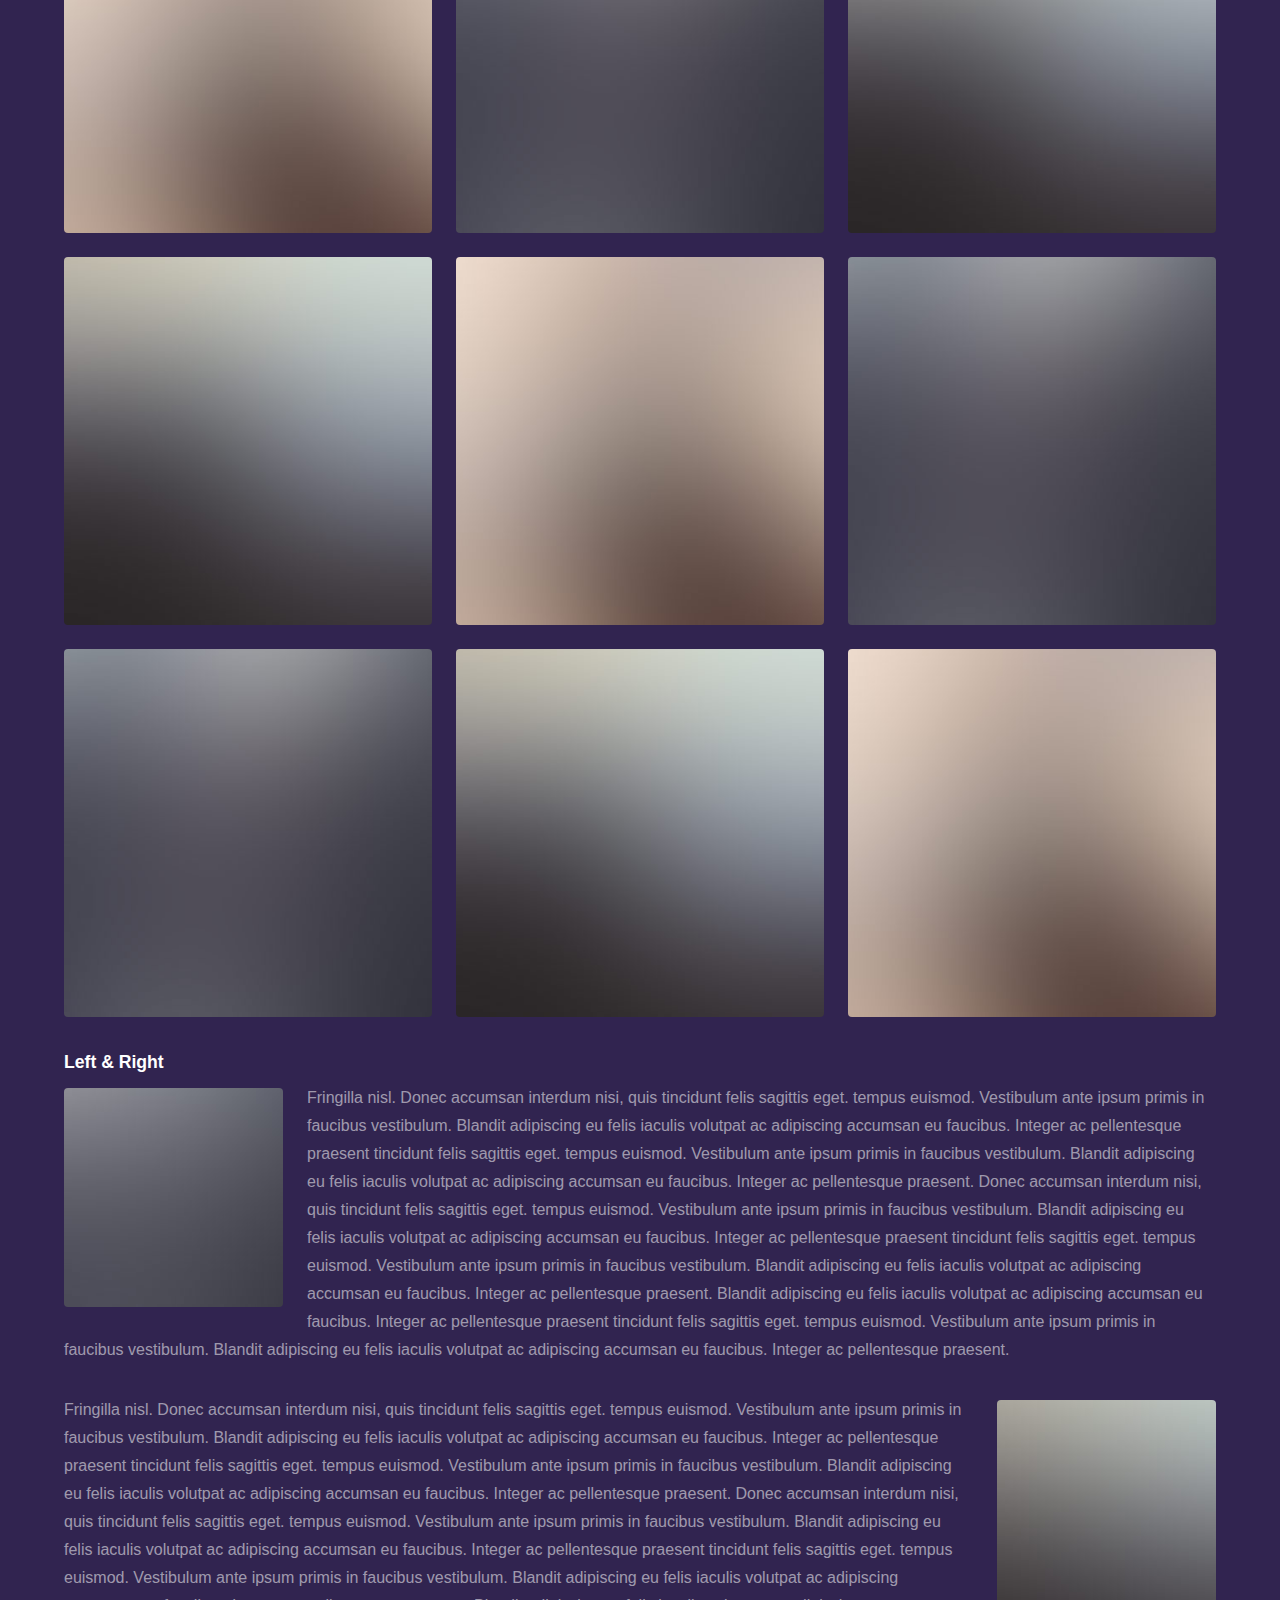
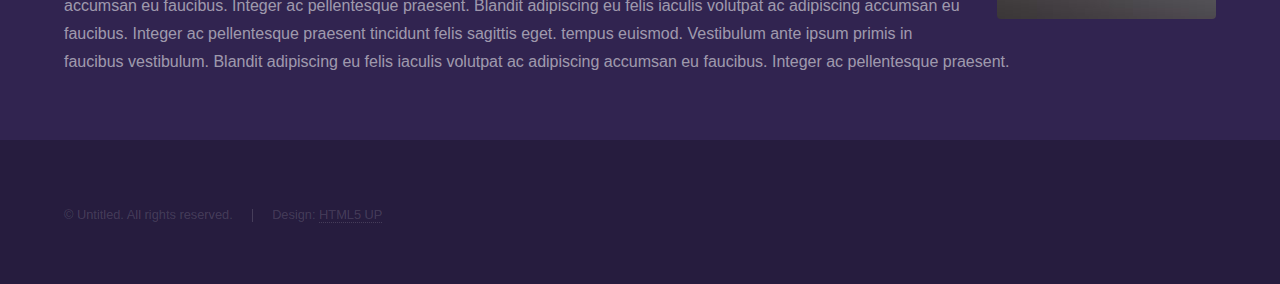
==== commit 5cd205c1: "new site" ====
--- a/elements.html
+++ b/elements.html
@@ -1,12 +1,12 @@
 <!DOCTYPE HTML>
 <!--
-	Spectral by HTML5 UP
+	Hyperspace by HTML5 UP
 	html5up.net | @ajlkn
 	Free for personal and commercial use under the CCA 3.0 license (html5up.net/license)
 -->
 <html>
 	<head>
-		<title>Elements - Spectral by HTML5 UP</title>
+		<title>Elements - Hyperspace by HTML5 UP</title>
 		<meta charset="utf-8" />
 		<meta name="viewport" content="width=device-width, initial-scale=1, user-scalable=no" />
 		<link rel="stylesheet" href="assets/css/main.css" />
@@ -14,87 +14,65 @@
 	</head>
 	<body class="is-preload">
 
-		<!-- Page Wrapper -->
-			<div id="page-wrapper">
-
-				<!-- Header -->
-					<header id="header">
-						<h1><a href="index.html">Spectral</a></h1>
-						<nav id="nav">
-							<ul>
-								<li class="special">
-									<a href="#menu" class="menuToggle"><span>Menu</span></a>
-									<div id="menu">
-										<ul>
-											<li><a href="index.html">Home</a></li>
-											<li><a href="generic.html">Generic</a></li>
-											<li><a href="elements.html">Elements</a></li>
-											<li><a href="#">Sign Up</a></li>
-											<li><a href="#">Log In</a></li>
-										</ul>
-									</div>
-								</li>
-							</ul>
-						</nav>
-					</header>
+		<!-- Header -->
+			<header id="header">
+				<a href="index.html" class="title">Hyperspace</a>
+				<nav>
+					<ul>
+						<li><a href="index.html">Home</a></li>
+						<li><a href="generic.html">Generic</a></li>
+						<li><a href="elements.html"  class="active">Elements</a></li>
+					</ul>
+				</nav>
+			</header>
+
+		<!-- Wrapper -->
+			<div id="wrapper">
 
 				<!-- Main -->
-					<article id="main">
-						<header>
-							<h2>Elements</h2>
-							<p>Aliquam ut ex ut interdum donec amet imperdiet eleifend</p>
-						</header>
-						<section class="wrapper style5">
-							<div class="inner">
-
-								<section>
-									<h4>Text</h4>
+					<section id="main" class="wrapper">
+						<div class="inner">
+							<h1 class="major">Elements</h1>
+
+							<!-- Text -->
+								<section>
+									<h2>Text</h2>
 									<p>This is <b>bold</b> and this is <strong>strong</strong>. This is <i>italic</i> and this is <em>emphasized</em>.
 									This is <sup>superscript</sup> text and this is <sub>subscript</sub> text.
 									This is <u>underlined</u> and this is code: <code>for (;;) { ... }</code>. Finally, <a href="#">this is a link</a>.</p>
 									<hr />
-									<header>
-										<h4>Heading with a Subtitle</h4>
-										<p>Lorem ipsum dolor sit amet nullam id egestas urna aliquam</p>
-									</header>
-									<p>Nunc lacinia ante nunc ac lobortis. Interdum adipiscing gravida odio porttitor sem non mi integer non faucibus ornare mi ut ante amet placerat aliquet. Volutpat eu sed ante lacinia sapien lorem accumsan varius montes viverra nibh in adipiscing blandit tempus accumsan.</p>
-									<header>
-										<h5>Heading with a Subtitle</h5>
-										<p>Lorem ipsum dolor sit amet nullam id egestas urna aliquam</p>
-									</header>
 									<p>Nunc lacinia ante nunc ac lobortis. Interdum adipiscing gravida odio porttitor sem non mi integer non faucibus ornare mi ut ante amet placerat aliquet. Volutpat eu sed ante lacinia sapien lorem accumsan varius montes viverra nibh in adipiscing blandit tempus accumsan.</p>
 									<hr />
 									<h2>Heading Level 2</h2>
 									<h3>Heading Level 3</h3>
 									<h4>Heading Level 4</h4>
-									<h5>Heading Level 5</h5>
-									<h6>Heading Level 6</h6>
 									<hr />
-									<h5>Blockquote</h5>
+									<h3>Blockquote</h3>
 									<blockquote>Fringilla nisl. Donec accumsan interdum nisi, quis tincidunt felis sagittis eget tempus euismod. Vestibulum ante ipsum primis in faucibus vestibulum. Blandit adipiscing eu felis iaculis volutpat ac adipiscing accumsan faucibus. Vestibulum ante ipsum primis in faucibus lorem ipsum dolor sit amet nullam adipiscing eu felis.</blockquote>
-									<h5>Preformatted</h5>
+									<h3>Preformatted</h3>
 									<pre><code>i = 0;
 
 while (!deck.isInOrder()) {
-  print 'Iteration ' + i;
-  deck.shuffle();
-  i++;
+    print 'Iteration ' + i;
+    deck.shuffle();
+    i++;
 }
 
 print 'It took ' + i + ' iterations to sort the deck.';</code></pre>
 								</section>
 
-								<section>
-									<h4>Lists</h4>
+							<!-- Lists -->
+								<section>
+									<h2>Lists</h2>
 									<div class="row">
 										<div class="col-6 col-12-medium">
-											<h5>Unordered</h5>
+											<h3>Unordered</h3>
 											<ul>
 												<li>Dolor pulvinar etiam.</li>
 												<li>Sagittis adipiscing.</li>
 												<li>Felis enim feugiat.</li>
 											</ul>
-											<h5>Alternate</h5>
+											<h3>Alternate</h3>
 											<ul class="alt">
 												<li>Dolor pulvinar etiam.</li>
 												<li>Sagittis adipiscing.</li>
@@ -102,7 +80,7 @@
 											</ul>
 										</div>
 										<div class="col-6 col-12-medium">
-											<h5>Ordered</h5>
+											<h3>Ordered</h3>
 											<ol>
 												<li>Dolor pulvinar etiam.</li>
 												<li>Etiam vel felis viverra.</li>
@@ -111,16 +89,16 @@
 												<li>Etiam vel felis lorem.</li>
 												<li>Felis enim et feugiat.</li>
 											</ol>
-											<h5>Icons</h5>
+											<h3>Icons</h3>
 											<ul class="icons">
-												<li><a href="#" class="icon fa-twitter"><span class="label">Twitter</span></a></li>
-												<li><a href="#" class="icon fa-facebook"><span class="label">Facebook</span></a></li>
-												<li><a href="#" class="icon fa-instagram"><span class="label">Instagram</span></a></li>
-												<li><a href="#" class="icon fa-github"><span class="label">Github</span></a></li>
-											</ul>
-										</div>
-									</div>
-									<h5>Actions</h5>
+												<li><a href="#" class="icon brands fa-twitter"><span class="label">Twitter</span></a></li>
+												<li><a href="#" class="icon brands fa-facebook-f"><span class="label">Facebook</span></a></li>
+												<li><a href="#" class="icon brands fa-instagram"><span class="label">Instagram</span></a></li>
+												<li><a href="#" class="icon brands fa-github"><span class="label">Github</span></a></li>
+											</ul>
+										</div>
+									</div>
+									<h2>Actions</h2>
 									<div class="row">
 										<div class="col-6 col-12-medium">
 											<ul class="actions">
@@ -153,9 +131,10 @@
 									</div>
 								</section>
 
-								<section>
-									<h4>Table</h4>
-									<h5>Default</h5>
+							<!-- Table -->
+								<section>
+									<h2>Table</h2>
+									<h3>Default</h3>
 									<div class="table-wrapper">
 										<table>
 											<thead>
@@ -201,7 +180,7 @@
 										</table>
 									</div>
 
-									<h5>Alternate</h5>
+									<h3>Alternate</h3>
 									<div class="table-wrapper">
 										<table class="alt">
 											<thead>
@@ -248,8 +227,9 @@
 									</div>
 								</section>
 
-								<section>
-									<h4>Buttons</h4>
+							<!-- Buttons -->
+								<section>
+									<h3>Buttons</h3>
 									<ul class="actions">
 										<li><a href="#" class="button primary">Primary</a></li>
 										<li><a href="#" class="button">Default</a></li>
@@ -260,18 +240,19 @@
 										<li><a href="#" class="button small">Small</a></li>
 									</ul>
 									<ul class="actions fit">
+										<li><a href="#" class="button primary fit">Fit</a></li>
 										<li><a href="#" class="button fit">Fit</a></li>
-										<li><a href="#" class="button primary fit">Fit</a></li>
 										<li><a href="#" class="button fit">Fit</a></li>
 									</ul>
 									<ul class="actions fit small">
 										<li><a href="#" class="button primary fit small">Fit + Small</a></li>
 										<li><a href="#" class="button fit small">Fit + Small</a></li>
-										<li><a href="#" class="button primary fit small">Fit + Small</a></li>
+										<li><a href="#" class="button fit small">Fit + Small</a></li>
 									</ul>
 									<ul class="actions">
-										<li><a href="#" class="button primary icon fa-download">Icon</a></li>
-										<li><a href="#" class="button icon fa-download">Icon</a></li>
+										<li><a href="#" class="button primary icon solid fa-download">Icon</a></li>
+										<li><a href="#" class="button icon solid fa-upload">Icon</a></li>
+										<li><a href="#" class="button icon solid fa-save">Icon</a></li>
 									</ul>
 									<ul class="actions">
 										<li><span class="button primary disabled">Disabled</span></li>
@@ -279,8 +260,9 @@
 									</ul>
 								</section>
 
-								<section>
-									<h4>Form</h4>
+							<!-- Form -->
+								<section>
+									<h2>Form</h2>
 									<form method="post" action="#">
 										<div class="row gtr-uniform">
 											<div class="col-6 col-12-xsmall">
@@ -331,47 +313,42 @@
 									</form>
 								</section>
 
-								<section>
-									<h4>Image</h4>
-									<h5>Fit</h5>
+							<!-- Image -->
+								<section>
+									<h2>Image</h2>
+									<h3>Fit</h3>
 									<div class="box alt">
-										<div class="row gtr-50 gtr-uniform">
-											<div class="col-12"><span class="image fit"><img src="images/banner.jpg" alt="" /></span></div>
+										<div class="row gtr-uniform">
+											<div class="col-12"><span class="image fit"><img src="images/pic04.jpg" alt="" /></span></div>
 											<div class="col-4"><span class="image fit"><img src="images/pic01.jpg" alt="" /></span></div>
 											<div class="col-4"><span class="image fit"><img src="images/pic02.jpg" alt="" /></span></div>
 											<div class="col-4"><span class="image fit"><img src="images/pic03.jpg" alt="" /></span></div>
 											<div class="col-4"><span class="image fit"><img src="images/pic03.jpg" alt="" /></span></div>
-											<div class="col-4"><span class="image fit"><img src="images/pic02.jpg" alt="" /></span></div>
 											<div class="col-4"><span class="image fit"><img src="images/pic01.jpg" alt="" /></span></div>
 											<div class="col-4"><span class="image fit"><img src="images/pic02.jpg" alt="" /></span></div>
+											<div class="col-4"><span class="image fit"><img src="images/pic02.jpg" alt="" /></span></div>
+											<div class="col-4"><span class="image fit"><img src="images/pic03.jpg" alt="" /></span></div>
 											<div class="col-4"><span class="image fit"><img src="images/pic01.jpg" alt="" /></span></div>
-											<div class="col-4"><span class="image fit"><img src="images/pic03.jpg" alt="" /></span></div>
-										</div>
-									</div>
-									<h5>Left &amp; Right</h5>
-									<p><span class="image left"><img src="images/pic04.jpg" alt="" /></span>Morbi mattis mi consectetur tortor elementum, varius pellentesque velit convallis. Aenean tincidunt lectus auctor mauris maximus, ac scelerisque ipsum tempor. Duis vulputate ex et ex tincidunt, quis lacinia velit aliquet. Duis non efficitur nisi, id malesuada justo. Maecenas sagittis felis ac sagittis semper. Curabitur purus leo, tempus sed finibus eget, fringilla quis risus. Maecenas et lorem quis sem varius sagittis et a est. Maecenas iaculis iaculis sem. Donec vel dolor at arcu tincidunt bibendum. Interdum et malesuada fames ac ante ipsum primis in faucibus. Fusce ut aliquet justo. Donec id neque ipsum. Integer eget ultricies odio. Nam vel ex a orci fringilla tincidunt. Aliquam eleifend ligula non velit accumsan cursus. Etiam ut gravida sapien. Morbi mattis mi consectetur tortor elementum, varius pellentesque velit convallis. Aenean tincidunt lectus auctor mauris maximus, ac scelerisque ipsum tempor. Duis vulputate ex et ex tincidunt, quis lacinia velit aliquet. Duis non efficitur nisi, id malesuada justo. Maecenas sagittis felis ac sagittis semper. Curabitur purus leo, tempus sed finibus eget, fringilla quis risus. Maecenas et lorem quis sem varius sagittis et a est. Maecenas iaculis iaculis sem. Donec vel dolor at arcu tincidunt bibendum. Interdum et malesuada fames ac ante ipsum primis in faucibus. Fusce ut aliquet justo. Donec id neque ipsum. Integer eget ultricies odio. Nam vel ex a orci fringilla tincidunt. Aliquam eleifend ligula non velit accumsan cursus. Etiam ut gravida sapien.</p>
-									<p><span class="image right"><img src="images/pic05.jpg" alt="" /></span>Vestibulum ultrices risus velit, sit amet blandit massa auctor sit amet. Sed eu lectus sem. Phasellus in odio at ipsum porttitor mollis id vel diam. Praesent sit amet posuere risus, eu faucibus lectus. Vivamus ex ligula, tempus pulvinar ipsum in, auctor porta quam. Proin nec dui cursus, posuere dui eget interdum. Fusce lectus magna, sagittis at facilisis vitae, pellentesque at etiam. Quisque posuere leo quis sem commodo, vel scelerisque nisi scelerisque. Suspendisse id quam vel tortor tincidunt suscipit. Nullam auctor orci eu dolor consectetur, interdum ullamcorper ante tincidunt. Mauris felis nec felis elementum varius. Nam sapien ante, varius in pulvinar vitae, rhoncus id massa. Donec varius ex in mauris ornare, eget euismod urna egestas. Etiam lacinia tempor ipsum, sodales porttitor justo. Aliquam dolor quam, semper in tortor eu, volutpat efficitur quam. Fusce nec fermentum nisl. Aenean erat diam, tempus aliquet erat. Etiam iaculis nulla ipsum, et pharetra libero rhoncus ut. Phasellus rutrum cursus velit, eget condimentum nunc blandit vel. In at pulvinar lectus. Morbi diam ante, vulputate et imperdiet eget, fermentum non dolor. Ut eleifend sagittis tincidunt. Sed viverra commodo mi, ac rhoncus justo. Duis neque ligula, elementum ut enim vel, posuere finibus justo. Vivamus facilisis maximus nibh quis pulvinar. Quisque hendrerit in ipsum id tellus facilisis fermentum. Proin mauris dui.</p>
-								</section>
-
-							</div>
-						</section>
-					</article>
-
-				<!-- Footer -->
-					<footer id="footer">
-						<ul class="icons">
-							<li><a href="#" class="icon fa-twitter"><span class="label">Twitter</span></a></li>
-							<li><a href="#" class="icon fa-facebook"><span class="label">Facebook</span></a></li>
-							<li><a href="#" class="icon fa-instagram"><span class="label">Instagram</span></a></li>
-							<li><a href="#" class="icon fa-dribbble"><span class="label">Dribbble</span></a></li>
-							<li><a href="#" class="icon fa-envelope-o"><span class="label">Email</span></a></li>
-						</ul>
-						<ul class="copyright">
-							<li>&copy; Untitled</li><li>Design: <a href="http://html5up.net">HTML5 UP</a></li>
-						</ul>
-					</footer>
+										</div>
+									</div>
+									<h3>Left &amp; Right</h3>
+									<p><span class="image left"><img src="images/pic05.jpg" alt="" /></span>Fringilla nisl. Donec accumsan interdum nisi, quis tincidunt felis sagittis eget. tempus euismod. Vestibulum ante ipsum primis in faucibus vestibulum. Blandit adipiscing eu felis iaculis volutpat ac adipiscing accumsan eu faucibus. Integer ac pellentesque praesent tincidunt felis sagittis eget. tempus euismod. Vestibulum ante ipsum primis in faucibus vestibulum. Blandit adipiscing eu felis iaculis volutpat ac adipiscing accumsan eu faucibus. Integer ac pellentesque praesent. Donec accumsan interdum nisi, quis tincidunt felis sagittis eget. tempus euismod. Vestibulum ante ipsum primis in faucibus vestibulum. Blandit adipiscing eu felis iaculis volutpat ac adipiscing accumsan eu faucibus. Integer ac pellentesque praesent tincidunt felis sagittis eget. tempus euismod. Vestibulum ante ipsum primis in faucibus vestibulum. Blandit adipiscing eu felis iaculis volutpat ac adipiscing accumsan eu faucibus. Integer ac pellentesque praesent. Blandit adipiscing eu felis iaculis volutpat ac adipiscing accumsan eu faucibus. Integer ac pellentesque praesent tincidunt felis sagittis eget. tempus euismod. Vestibulum ante ipsum primis in faucibus vestibulum. Blandit adipiscing eu felis iaculis volutpat ac adipiscing accumsan eu faucibus. Integer ac pellentesque praesent.</p>
+									<p><span class="image right"><img src="images/pic06.jpg" alt="" /></span>Fringilla nisl. Donec accumsan interdum nisi, quis tincidunt felis sagittis eget. tempus euismod. Vestibulum ante ipsum primis in faucibus vestibulum. Blandit adipiscing eu felis iaculis volutpat ac adipiscing accumsan eu faucibus. Integer ac pellentesque praesent tincidunt felis sagittis eget. tempus euismod. Vestibulum ante ipsum primis in faucibus vestibulum. Blandit adipiscing eu felis iaculis volutpat ac adipiscing accumsan eu faucibus. Integer ac pellentesque praesent. Donec accumsan interdum nisi, quis tincidunt felis sagittis eget. tempus euismod. Vestibulum ante ipsum primis in faucibus vestibulum. Blandit adipiscing eu felis iaculis volutpat ac adipiscing accumsan eu faucibus. Integer ac pellentesque praesent tincidunt felis sagittis eget. tempus euismod. Vestibulum ante ipsum primis in faucibus vestibulum. Blandit adipiscing eu felis iaculis volutpat ac adipiscing accumsan eu faucibus. Integer ac pellentesque praesent. Blandit adipiscing eu felis iaculis volutpat ac adipiscing accumsan eu faucibus. Integer ac pellentesque praesent tincidunt felis sagittis eget. tempus euismod. Vestibulum ante ipsum primis in faucibus vestibulum. Blandit adipiscing eu felis iaculis volutpat ac adipiscing accumsan eu faucibus. Integer ac pellentesque praesent.</p>
+								</section>
+
+						</div>
+					</section>
 
 			</div>
+
+		<!-- Footer -->
+			<footer id="footer" class="wrapper alt">
+				<div class="inner">
+					<ul class="menu">
+						<li>&copy; Untitled. All rights reserved.</li><li>Design: <a href="http://html5up.net">HTML5 UP</a></li>
+					</ul>
+				</div>
+			</footer>
 
 		<!-- Scripts -->
 			<script src="assets/js/jquery.min.js"></script>
--- a/assets/css/main.css
+++ b/assets/css/main.css
@@ -0,0 +1,3914 @@
+@import url(fontawesome-all.min.css);
+
+/*
+	Hyperspace by HTML5 UP
+	html5up.net | @ajlkn
+	Free for personal and commercial use under the CCA 3.0 license (html5up.net/license)
+*/
+
+html, body, div, span, applet, object,
+iframe, h1, h2, h3, h4, h5, h6, p, blockquote,
+pre, a, abbr, acronym, address, big, cite,
+code, del, dfn, em, img, ins, kbd, q, s, samp,
+small, strike, strong, sub, sup, tt, var, b,
+u, i, center, dl, dt, dd, ol, ul, li, fieldset,
+form, label, legend, table, caption, tbody,
+tfoot, thead, tr, th, td, article, aside,
+canvas, details, embed, figure, figcaption,
+footer, header, hgroup, menu, nav, output, ruby,
+section, summary, time, mark, audio, video {
+	margin: 0;
+	padding: 0;
+	border: 0;
+	font-size: 100%;
+	font: inherit;
+	vertical-align: baseline;}
+
+article, aside, details, figcaption, figure,
+footer, header, hgroup, menu, nav, section {
+	display: block;}
+
+body {
+	line-height: 1;
+}
+
+ol, ul {
+	list-style: none;
+}
+
+blockquote, q {
+	quotes: none;
+}
+
+	blockquote:before, blockquote:after, q:before, q:after {
+		content: '';
+		content: none;
+	}
+
+table {
+	border-collapse: collapse;
+	border-spacing: 0;
+}
+
+body {
+	-webkit-text-size-adjust: none;
+}
+
+mark {
+	background-color: transparent;
+	color: inherit;
+}
+
+input::-moz-focus-inner {
+	border: 0;
+	padding: 0;
+}
+
+input, select, textarea {
+	-moz-appearance: none;
+	-webkit-appearance: none;
+	-ms-appearance: none;
+	appearance: none;
+}
+
+/* Basic */
+
+	@-ms-viewport {
+		width: device-width;
+	}
+
+	body {
+		-ms-overflow-style: scrollbar;
+	}
+
+	@media screen and (max-width: 480px) {
+
+		html, body {
+			min-width: 320px;
+		}
+
+	}
+
+	html {
+		box-sizing: border-box;
+	}
+
+	*, *:before, *:after {
+		box-sizing: inherit;
+	}
+
+	body {
+		background: #312450;
+	}
+
+		body.is-preload *, body.is-preload *:before, body.is-preload *:after {
+			-moz-animation: none !important;
+			-webkit-animation: none !important;
+			-ms-animation: none !important;
+			animation: none !important;
+			-moz-transition: none !important;
+			-webkit-transition: none !important;
+			-ms-transition: none !important;
+			transition: none !important;
+		}
+
+/* Type */
+
+	body, input, select, textarea {
+		color: rgba(255, 255, 255, 0.55);
+		font-family: Arial, Helvetica, sans-serif;
+		font-size: 16.5pt;
+		font-weight: normal;
+		line-height: 1.75;
+	}
+
+		@media screen and (max-width: 1680px) {
+
+			body, input, select, textarea {
+				font-size: 13pt;
+			}
+
+		}
+
+		@media screen and (max-width: 1280px) {
+
+			body, input, select, textarea {
+				font-size: 12pt;
+			}
+
+		}
+
+		@media screen and (max-width: 360px) {
+
+			body, input, select, textarea {
+				font-size: 11pt;
+			}
+
+		}
+
+	a {
+		-moz-transition: color 0.2s ease, border-bottom-color 0.2s ease;
+		-webkit-transition: color 0.2s ease, border-bottom-color 0.2s ease;
+		-ms-transition: color 0.2s ease, border-bottom-color 0.2s ease;
+		transition: color 0.2s ease, border-bottom-color 0.2s ease;
+		border-bottom: dotted 1px rgba(255, 255, 255, 0.35);
+		color: inherit;
+		text-decoration: none;
+	}
+
+		a:hover {
+			border-bottom-color: transparent;
+			color: #ffffff;
+		}
+
+	strong, b {
+		color: #ffffff;
+		font-weight: bold;
+	}
+
+	em, i {
+		font-style: italic;
+	}
+
+	p {
+		margin: 0 0 2em 0;
+	}
+
+	h1, h2, h3, h4, h5, h6 {
+		color: #ffffff;
+		font-weight: bold;
+		line-height: 1.5;
+		margin: 0 0 0.5em 0;
+	}
+
+		h1 a, h2 a, h3 a, h4 a, h5 a, h6 a {
+			color: inherit;
+			text-decoration: none;
+		}
+
+	h1 {
+		font-size: 2.75em;
+	}
+
+		h1.major {
+			margin: 0 0 1.3em 0;
+			position: relative;
+			padding-bottom: 0.35em;
+		}
+
+			h1.major:after {
+				background-image: -moz-linear-gradient(to right, #5e42a6, #b74e91);
+				background-image: -webkit-linear-gradient(to right, #5e42a6, #b74e91);
+				background-image: -ms-linear-gradient(to right, #5e42a6, #b74e91);
+				background-image: linear-gradient(to right, #5e42a6, #b74e91);
+				-moz-transition: max-width 0.2s ease;
+				-webkit-transition: max-width 0.2s ease;
+				-ms-transition: max-width 0.2s ease;
+				transition: max-width 0.2s ease;
+				border-radius: 0.2em;
+				bottom: 0;
+				content: '';
+				height: 0.05em;
+				position: absolute;
+				right: 0;
+				width: 100%;
+			}
+
+	h2 {
+		font-size: 1.75em;
+	}
+
+	h3 {
+		font-size: 1.1em;
+	}
+
+	h4 {
+		font-size: 1em;
+	}
+
+	h5 {
+		font-size: 0.8em;
+	}
+
+	h6 {
+		font-size: 0.6em;
+	}
+
+	@media screen and (max-width: 736px) {
+
+		h1 {
+			font-size: 2em;
+		}
+
+		h2 {
+			font-size: 1.25em;
+		}
+
+		h3 {
+			font-size: 1em;
+		}
+
+		h4 {
+			font-size: 0.8em;
+		}
+
+		h5 {
+			font-size: 0.6em;
+		}
+
+		h6 {
+			font-size: 0.6em;
+		}
+
+	}
+
+	sub {
+		font-size: 0.8em;
+		position: relative;
+		top: 0.5em;
+	}
+
+	sup {
+		font-size: 0.8em;
+		position: relative;
+		top: -0.5em;
+	}
+
+	blockquote {
+		border-left: solid 4px rgba(255, 255, 255, 0.15);
+		font-style: italic;
+		margin: 0 0 2em 0;
+		padding: 0.5em 0 0.5em 2em;
+	}
+
+	code {
+		background: rgba(255, 255, 255, 0.05);
+		border-radius: 0.25em;
+		border: solid 1px rgba(255, 255, 255, 0.15);
+		font-family: "Courier New", monospace;
+		font-size: 0.9em;
+		margin: 0 0.25em;
+		padding: 0.25em 0.65em;
+	}
+
+	pre {
+		-webkit-overflow-scrolling: touch;
+		font-family: "Courier New", monospace;
+		font-size: 0.9em;
+		margin: 0 0 2em 0;
+	}
+
+		pre code {
+			display: block;
+			line-height: 1.75em;
+			padding: 1em 1.5em;
+			overflow-x: auto;
+		}
+
+	hr {
+		border: 0;
+		border-bottom: solid 1px rgba(255, 255, 255, 0.15);
+		margin: 2em 0;
+	}
+
+		hr.major {
+			margin: 3em 0;
+		}
+
+	.align-left {
+		text-align: left;
+	}
+
+	.align-center {
+		text-align: center;
+	}
+
+	.align-right {
+		text-align: right;
+	}
+
+/* Row */
+
+	.row {
+		display: flex;
+		flex-wrap: wrap;
+		box-sizing: border-box;
+		align-items: stretch;
+	}
+
+		.row > * {
+			box-sizing: border-box;
+		}
+
+		.row.gtr-uniform > * > :last-child {
+			margin-bottom: 0;
+		}
+
+		.row.aln-left {
+			justify-content: flex-start;
+		}
+
+		.row.aln-center {
+			justify-content: center;
+		}
+
+		.row.aln-right {
+			justify-content: flex-end;
+		}
+
+		.row.aln-top {
+			align-items: flex-start;
+		}
+
+		.row.aln-middle {
+			align-items: center;
+		}
+
+		.row.aln-bottom {
+			align-items: flex-end;
+		}
+
+		.row > .imp {
+			order: -1;
+		}
+
+		.row > .col-1 {
+			width: 8.33333%;
+		}
+
+		.row > .off-1 {
+			margin-left: 8.33333%;
+		}
+
+		.row > .col-2 {
+			width: 16.66667%;
+		}
+
+		.row > .off-2 {
+			margin-left: 16.66667%;
+		}
+
+		.row > .col-3 {
+			width: 25%;
+		}
+
+		.row > .off-3 {
+			margin-left: 25%;
+		}
+
+		.row > .col-4 {
+			width: 33.33333%;
+		}
+
+		.row > .off-4 {
+			margin-left: 33.33333%;
+		}
+
+		.row > .col-5 {
+			width: 41.66667%;
+		}
+
+		.row > .off-5 {
+			margin-left: 41.66667%;
+		}
+
+		.row > .col-6 {
+			width: 50%;
+		}
+
+		.row > .off-6 {
+			margin-left: 50%;
+		}
+
+		.row > .col-7 {
+			width: 58.33333%;
+		}
+
+		.row > .off-7 {
+			margin-left: 58.33333%;
+		}
+
+		.row > .col-8 {
+			width: 66.66667%;
+		}
+
+		.row > .off-8 {
+			margin-left: 66.66667%;
+		}
+
+		.row > .col-9 {
+			width: 75%;
+		}
+
+		.row > .off-9 {
+			margin-left: 75%;
+		}
+
+		.row > .col-10 {
+			width: 83.33333%;
+		}
+
+		.row > .off-10 {
+			margin-left: 83.33333%;
+		}
+
+		.row > .col-11 {
+			width: 91.66667%;
+		}
+
+		.row > .off-11 {
+			margin-left: 91.66667%;
+		}
+
+		.row > .col-12 {
+			width: 100%;
+		}
+
+		.row > .off-12 {
+			margin-left: 100%;
+		}
+
+		.row.gtr-0 {
+			margin-top: 0;
+			margin-left: 0em;
+		}
+
+			.row.gtr-0 > * {
+				padding: 0 0 0 0em;
+			}
+
+			.row.gtr-0.gtr-uniform {
+				margin-top: 0em;
+			}
+
+				.row.gtr-0.gtr-uniform > * {
+					padding-top: 0em;
+				}
+
+		.row.gtr-25 {
+			margin-top: 0;
+			margin-left: -0.375em;
+		}
+
+			.row.gtr-25 > * {
+				padding: 0 0 0 0.375em;
+			}
+
+			.row.gtr-25.gtr-uniform {
+				margin-top: -0.375em;
+			}
+
+				.row.gtr-25.gtr-uniform > * {
+					padding-top: 0.375em;
+				}
+
+		.row.gtr-50 {
+			margin-top: 0;
+			margin-left: -0.75em;
+		}
+
+			.row.gtr-50 > * {
+				padding: 0 0 0 0.75em;
+			}
+
+			.row.gtr-50.gtr-uniform {
+				margin-top: -0.75em;
+			}
+
+				.row.gtr-50.gtr-uniform > * {
+					padding-top: 0.75em;
+				}
+
+		.row {
+			margin-top: 0;
+			margin-left: -1.5em;
+		}
+
+			.row > * {
+				padding: 0 0 0 1.5em;
+			}
+
+			.row.gtr-uniform {
+				margin-top: -1.5em;
+			}
+
+				.row.gtr-uniform > * {
+					padding-top: 1.5em;
+				}
+
+		.row.gtr-150 {
+			margin-top: 0;
+			margin-left: -2.25em;
+		}
+
+			.row.gtr-150 > * {
+				padding: 0 0 0 2.25em;
+			}
+
+			.row.gtr-150.gtr-uniform {
+				margin-top: -2.25em;
+			}
+
+				.row.gtr-150.gtr-uniform > * {
+					padding-top: 2.25em;
+				}
+
+		.row.gtr-200 {
+			margin-top: 0;
+			margin-left: -3em;
+		}
+
+			.row.gtr-200 > * {
+				padding: 0 0 0 3em;
+			}
+
+			.row.gtr-200.gtr-uniform {
+				margin-top: -3em;
+			}
+
+				.row.gtr-200.gtr-uniform > * {
+					padding-top: 3em;
+				}
+
+		@media screen and (max-width: 1680px) {
+
+			.row {
+				display: flex;
+				flex-wrap: wrap;
+				box-sizing: border-box;
+				align-items: stretch;
+			}
+
+				.row > * {
+					box-sizing: border-box;
+				}
+
+				.row.gtr-uniform > * > :last-child {
+					margin-bottom: 0;
+				}
+
+				.row.aln-left {
+					justify-content: flex-start;
+				}
+
+				.row.aln-center {
+					justify-content: center;
+				}
+
+				.row.aln-right {
+					justify-content: flex-end;
+				}
+
+				.row.aln-top {
+					align-items: flex-start;
+				}
+
+				.row.aln-middle {
+					align-items: center;
+				}
+
+				.row.aln-bottom {
+					align-items: flex-end;
+				}
+
+				.row > .imp-xlarge {
+					order: -1;
+				}
+
+				.row > .col-1-xlarge {
+					width: 8.33333%;
+				}
+
+				.row > .off-1-xlarge {
+					margin-left: 8.33333%;
+				}
+
+				.row > .col-2-xlarge {
+					width: 16.66667%;
+				}
+
+				.row > .off-2-xlarge {
+					margin-left: 16.66667%;
+				}
+
+				.row > .col-3-xlarge {
+					width: 25%;
+				}
+
+				.row > .off-3-xlarge {
+					margin-left: 25%;
+				}
+
+				.row > .col-4-xlarge {
+					width: 33.33333%;
+				}
+
+				.row > .off-4-xlarge {
+					margin-left: 33.33333%;
+				}
+
+				.row > .col-5-xlarge {
+					width: 41.66667%;
+				}
+
+				.row > .off-5-xlarge {
+					margin-left: 41.66667%;
+				}
+
+				.row > .col-6-xlarge {
+					width: 50%;
+				}
+
+				.row > .off-6-xlarge {
+					margin-left: 50%;
+				}
+
+				.row > .col-7-xlarge {
+					width: 58.33333%;
+				}
+
+				.row > .off-7-xlarge {
+					margin-left: 58.33333%;
+				}
+
+				.row > .col-8-xlarge {
+					width: 66.66667%;
+				}
+
+				.row > .off-8-xlarge {
+					margin-left: 66.66667%;
+				}
+
+				.row > .col-9-xlarge {
+					width: 75%;
+				}
+
+				.row > .off-9-xlarge {
+					margin-left: 75%;
+				}
+
+				.row > .col-10-xlarge {
+					width: 83.33333%;
+				}
+
+				.row > .off-10-xlarge {
+					margin-left: 83.33333%;
+				}
+
+				.row > .col-11-xlarge {
+					width: 91.66667%;
+				}
+
+				.row > .off-11-xlarge {
+					margin-left: 91.66667%;
+				}
+
+				.row > .col-12-xlarge {
+					width: 100%;
+				}
+
+				.row > .off-12-xlarge {
+					margin-left: 100%;
+				}
+
+				.row.gtr-0 {
+					margin-top: 0;
+					margin-left: 0em;
+				}
+
+					.row.gtr-0 > * {
+						padding: 0 0 0 0em;
+					}
+
+					.row.gtr-0.gtr-uniform {
+						margin-top: 0em;
+					}
+
+						.row.gtr-0.gtr-uniform > * {
+							padding-top: 0em;
+						}
+
+				.row.gtr-25 {
+					margin-top: 0;
+					margin-left: -0.375em;
+				}
+
+					.row.gtr-25 > * {
+						padding: 0 0 0 0.375em;
+					}
+
+					.row.gtr-25.gtr-uniform {
+						margin-top: -0.375em;
+					}
+
+						.row.gtr-25.gtr-uniform > * {
+							padding-top: 0.375em;
+						}
+
+				.row.gtr-50 {
+					margin-top: 0;
+					margin-left: -0.75em;
+				}
+
+					.row.gtr-50 > * {
+						padding: 0 0 0 0.75em;
+					}
+
+					.row.gtr-50.gtr-uniform {
+						margin-top: -0.75em;
+					}
+
+						.row.gtr-50.gtr-uniform > * {
+							padding-top: 0.75em;
+						}
+
+				.row {
+					margin-top: 0;
+					margin-left: -1.5em;
+				}
+
+					.row > * {
+						padding: 0 0 0 1.5em;
+					}
+
+					.row.gtr-uniform {
+						margin-top: -1.5em;
+					}
+
+						.row.gtr-uniform > * {
+							padding-top: 1.5em;
+						}
+
+				.row.gtr-150 {
+					margin-top: 0;
+					margin-left: -2.25em;
+				}
+
+					.row.gtr-150 > * {
+						padding: 0 0 0 2.25em;
+					}
+
+					.row.gtr-150.gtr-uniform {
+						margin-top: -2.25em;
+					}
+
+						.row.gtr-150.gtr-uniform > * {
+							padding-top: 2.25em;
+						}
+
+				.row.gtr-200 {
+					margin-top: 0;
+					margin-left: -3em;
+				}
+
+					.row.gtr-200 > * {
+						padding: 0 0 0 3em;
+					}
+
+					.row.gtr-200.gtr-uniform {
+						margin-top: -3em;
+					}
+
+						.row.gtr-200.gtr-uniform > * {
+							padding-top: 3em;
+						}
+
+		}
+
+		@media screen and (max-width: 1280px) {
+
+			.row {
+				display: flex;
+				flex-wrap: wrap;
+				box-sizing: border-box;
+				align-items: stretch;
+			}
+
+				.row > * {
+					box-sizing: border-box;
+				}
+
+				.row.gtr-uniform > * > :last-child {
+					margin-bottom: 0;
+				}
+
+				.row.aln-left {
+					justify-content: flex-start;
+				}
+
+				.row.aln-center {
+					justify-content: center;
+				}
+
+				.row.aln-right {
+					justify-content: flex-end;
+				}
+
+				.row.aln-top {
+					align-items: flex-start;
+				}
+
+				.row.aln-middle {
+					align-items: center;
+				}
+
+				.row.aln-bottom {
+					align-items: flex-end;
+				}
+
+				.row > .imp-large {
+					order: -1;
+				}
+
+				.row > .col-1-large {
+					width: 8.33333%;
+				}
+
+				.row > .off-1-large {
+					margin-left: 8.33333%;
+				}
+
+				.row > .col-2-large {
+					width: 16.66667%;
+				}
+
+				.row > .off-2-large {
+					margin-left: 16.66667%;
+				}
+
+				.row > .col-3-large {
+					width: 25%;
+				}
+
+				.row > .off-3-large {
+					margin-left: 25%;
+				}
+
+				.row > .col-4-large {
+					width: 33.33333%;
+				}
+
+				.row > .off-4-large {
+					margin-left: 33.33333%;
+				}
+
+				.row > .col-5-large {
+					width: 41.66667%;
+				}
+
+				.row > .off-5-large {
+					margin-left: 41.66667%;
+				}
+
+				.row > .col-6-large {
+					width: 50%;
+				}
+
+				.row > .off-6-large {
+					margin-left: 50%;
+				}
+
+				.row > .col-7-large {
+					width: 58.33333%;
+				}
+
+				.row > .off-7-large {
+					margin-left: 58.33333%;
+				}
+
+				.row > .col-8-large {
+					width: 66.66667%;
+				}
+
+				.row > .off-8-large {
+					margin-left: 66.66667%;
+				}
+
+				.row > .col-9-large {
+					width: 75%;
+				}
+
+				.row > .off-9-large {
+					margin-left: 75%;
+				}
+
+				.row > .col-10-large {
+					width: 83.33333%;
+				}
+
+				.row > .off-10-large {
+					margin-left: 83.33333%;
+				}
+
+				.row > .col-11-large {
+					width: 91.66667%;
+				}
+
+				.row > .off-11-large {
+					margin-left: 91.66667%;
+				}
+
+				.row > .col-12-large {
+					width: 100%;
+				}
+
+				.row > .off-12-large {
+					margin-left: 100%;
+				}
+
+				.row.gtr-0 {
+					margin-top: 0;
+					margin-left: 0em;
+				}
+
+					.row.gtr-0 > * {
+						padding: 0 0 0 0em;
+					}
+
+					.row.gtr-0.gtr-uniform {
+						margin-top: 0em;
+					}
+
+						.row.gtr-0.gtr-uniform > * {
+							padding-top: 0em;
+						}
+
+				.row.gtr-25 {
+					margin-top: 0;
+					margin-left: -0.375em;
+				}
+
+					.row.gtr-25 > * {
+						padding: 0 0 0 0.375em;
+					}
+
+					.row.gtr-25.gtr-uniform {
+						margin-top: -0.375em;
+					}
+
+						.row.gtr-25.gtr-uniform > * {
+							padding-top: 0.375em;
+						}
+
+				.row.gtr-50 {
+					margin-top: 0;
+					margin-left: -0.75em;
+				}
+
+					.row.gtr-50 > * {
+						padding: 0 0 0 0.75em;
+					}
+
+					.row.gtr-50.gtr-uniform {
+						margin-top: -0.75em;
+					}
+
+						.row.gtr-50.gtr-uniform > * {
+							padding-top: 0.75em;
+						}
+
+				.row {
+					margin-top: 0;
+					margin-left: -1.5em;
+				}
+
+					.row > * {
+						padding: 0 0 0 1.5em;
+					}
+
+					.row.gtr-uniform {
+						margin-top: -1.5em;
+					}
+
+						.row.gtr-uniform > * {
+							padding-top: 1.5em;
+						}
+
+				.row.gtr-150 {
+					margin-top: 0;
+					margin-left: -2.25em;
+				}
+
+					.row.gtr-150 > * {
+						padding: 0 0 0 2.25em;
+					}
+
+					.row.gtr-150.gtr-uniform {
+						margin-top: -2.25em;
+					}
+
+						.row.gtr-150.gtr-uniform > * {
+							padding-top: 2.25em;
+						}
+
+				.row.gtr-200 {
+					margin-top: 0;
+					margin-left: -3em;
+				}
+
+					.row.gtr-200 > * {
+						padding: 0 0 0 3em;
+					}
+
+					.row.gtr-200.gtr-uniform {
+						margin-top: -3em;
+					}
+
+						.row.gtr-200.gtr-uniform > * {
+							padding-top: 3em;
+						}
+
+		}
+
+		@media screen and (max-width: 980px) {
+
+			.row {
+				display: flex;
+				flex-wrap: wrap;
+				box-sizing: border-box;
+				align-items: stretch;
+			}
+
+				.row > * {
+					box-sizing: border-box;
+				}
+
+				.row.gtr-uniform > * > :last-child {
+					margin-bottom: 0;
+				}
+
+				.row.aln-left {
+					justify-content: flex-start;
+				}
+
+				.row.aln-center {
+					justify-content: center;
+				}
+
+				.row.aln-right {
+					justify-content: flex-end;
+				}
+
+				.row.aln-top {
+					align-items: flex-start;
+				}
+
+				.row.aln-middle {
+					align-items: center;
+				}
+
+				.row.aln-bottom {
+					align-items: flex-end;
+				}
+
+				.row > .imp-medium {
+					order: -1;
+				}
+
+				.row > .col-1-medium {
+					width: 8.33333%;
+				}
+
+				.row > .off-1-medium {
+					margin-left: 8.33333%;
+				}
+
+				.row > .col-2-medium {
+					width: 16.66667%;
+				}
+
+				.row > .off-2-medium {
+					margin-left: 16.66667%;
+				}
+
+				.row > .col-3-medium {
+					width: 25%;
+				}
+
+				.row > .off-3-medium {
+					margin-left: 25%;
+				}
+
+				.row > .col-4-medium {
+					width: 33.33333%;
+				}
+
+				.row > .off-4-medium {
+					margin-left: 33.33333%;
+				}
+
+				.row > .col-5-medium {
+					width: 41.66667%;
+				}
+
+				.row > .off-5-medium {
+					margin-left: 41.66667%;
+				}
+
+				.row > .col-6-medium {
+					width: 50%;
+				}
+
+				.row > .off-6-medium {
+					margin-left: 50%;
+				}
+
+				.row > .col-7-medium {
+					width: 58.33333%;
+				}
+
+				.row > .off-7-medium {
+					margin-left: 58.33333%;
+				}
+
+				.row > .col-8-medium {
+					width: 66.66667%;
+				}
+
+				.row > .off-8-medium {
+					margin-left: 66.66667%;
+				}
+
+				.row > .col-9-medium {
+					width: 75%;
+				}
+
+				.row > .off-9-medium {
+					margin-left: 75%;
+				}
+
+				.row > .col-10-medium {
+					width: 83.33333%;
+				}
+
+				.row > .off-10-medium {
+					margin-left: 83.33333%;
+				}
+
+				.row > .col-11-medium {
+					width: 91.66667%;
+				}
+
+				.row > .off-11-medium {
+					margin-left: 91.66667%;
+				}
+
+				.row > .col-12-medium {
+					width: 100%;
+				}
+
+				.row > .off-12-medium {
+					margin-left: 100%;
+				}
+
+				.row.gtr-0 {
+					margin-top: 0;
+					margin-left: 0em;
+				}
+
+					.row.gtr-0 > * {
+						padding: 0 0 0 0em;
+					}
+
+					.row.gtr-0.gtr-uniform {
+						margin-top: 0em;
+					}
+
+						.row.gtr-0.gtr-uniform > * {
+							padding-top: 0em;
+						}
+
+				.row.gtr-25 {
+					margin-top: 0;
+					margin-left: -0.375em;
+				}
+
+					.row.gtr-25 > * {
+						padding: 0 0 0 0.375em;
+					}
+
+					.row.gtr-25.gtr-uniform {
+						margin-top: -0.375em;
+					}
+
+						.row.gtr-25.gtr-uniform > * {
+							padding-top: 0.375em;
+						}
+
+				.row.gtr-50 {
+					margin-top: 0;
+					margin-left: -0.75em;
+				}
+
+					.row.gtr-50 > * {
+						padding: 0 0 0 0.75em;
+					}
+
+					.row.gtr-50.gtr-uniform {
+						margin-top: -0.75em;
+					}
+
+						.row.gtr-50.gtr-uniform > * {
+							padding-top: 0.75em;
+						}
+
+				.row {
+					margin-top: 0;
+					margin-left: -1.5em;
+				}
+
+					.row > * {
+						padding: 0 0 0 1.5em;
+					}
+
+					.row.gtr-uniform {
+						margin-top: -1.5em;
+					}
+
+						.row.gtr-uniform > * {
+							padding-top: 1.5em;
+						}
+
+				.row.gtr-150 {
+					margin-top: 0;
+					margin-left: -2.25em;
+				}
+
+					.row.gtr-150 > * {
+						padding: 0 0 0 2.25em;
+					}
+
+					.row.gtr-150.gtr-uniform {
+						margin-top: -2.25em;
+					}
+
+						.row.gtr-150.gtr-uniform > * {
+							padding-top: 2.25em;
+						}
+
+				.row.gtr-200 {
+					margin-top: 0;
+					margin-left: -3em;
+				}
+
+					.row.gtr-200 > * {
+						padding: 0 0 0 3em;
+					}
+
+					.row.gtr-200.gtr-uniform {
+						margin-top: -3em;
+					}
+
+						.row.gtr-200.gtr-uniform > * {
+							padding-top: 3em;
+						}
+
+		}
+
+		@media screen and (max-width: 736px) {
+
+			.row {
+				display: flex;
+				flex-wrap: wrap;
+				box-sizing: border-box;
+				align-items: stretch;
+			}
+
+				.row > * {
+					box-sizing: border-box;
+				}
+
+				.row.gtr-uniform > * > :last-child {
+					margin-bottom: 0;
+				}
+
+				.row.aln-left {
+					justify-content: flex-start;
+				}
+
+				.row.aln-center {
+					justify-content: center;
+				}
+
+				.row.aln-right {
+					justify-content: flex-end;
+				}
+
+				.row.aln-top {
+					align-items: flex-start;
+				}
+
+				.row.aln-middle {
+					align-items: center;
+				}
+
+				.row.aln-bottom {
+					align-items: flex-end;
+				}
+
+				.row > .imp-small {
+					order: -1;
+				}
+
+				.row > .col-1-small {
+					width: 8.33333%;
+				}
+
+				.row > .off-1-small {
+					margin-left: 8.33333%;
+				}
+
+				.row > .col-2-small {
+					width: 16.66667%;
+				}
+
+				.row > .off-2-small {
+					margin-left: 16.66667%;
+				}
+
+				.row > .col-3-small {
+					width: 25%;
+				}
+
+				.row > .off-3-small {
+					margin-left: 25%;
+				}
+
+				.row > .col-4-small {
+					width: 33.33333%;
+				}
+
+				.row > .off-4-small {
+					margin-left: 33.33333%;
+				}
+
+				.row > .col-5-small {
+					width: 41.66667%;
+				}
+
+				.row > .off-5-small {
+					margin-left: 41.66667%;
+				}
+
+				.row > .col-6-small {
+					width: 50%;
+				}
+
+				.row > .off-6-small {
+					margin-left: 50%;
+				}
+
+				.row > .col-7-small {
+					width: 58.33333%;
+				}
+
+				.row > .off-7-small {
+					margin-left: 58.33333%;
+				}
+
+				.row > .col-8-small {
+					width: 66.66667%;
+				}
+
+				.row > .off-8-small {
+					margin-left: 66.66667%;
+				}
+
+				.row > .col-9-small {
+					width: 75%;
+				}
+
+				.row > .off-9-small {
+					margin-left: 75%;
+				}
+
+				.row > .col-10-small {
+					width: 83.33333%;
+				}
+
+				.row > .off-10-small {
+					margin-left: 83.33333%;
+				}
+
+				.row > .col-11-small {
+					width: 91.66667%;
+				}
+
+				.row > .off-11-small {
+					margin-left: 91.66667%;
+				}
+
+				.row > .col-12-small {
+					width: 100%;
+				}
+
+				.row > .off-12-small {
+					margin-left: 100%;
+				}
+
+				.row.gtr-0 {
+					margin-top: 0;
+					margin-left: 0em;
+				}
+
+					.row.gtr-0 > * {
+						padding: 0 0 0 0em;
+					}
+
+					.row.gtr-0.gtr-uniform {
+						margin-top: 0em;
+					}
+
+						.row.gtr-0.gtr-uniform > * {
+							padding-top: 0em;
+						}
+
+				.row.gtr-25 {
+					margin-top: 0;
+					margin-left: -0.375em;
+				}
+
+					.row.gtr-25 > * {
+						padding: 0 0 0 0.375em;
+					}
+
+					.row.gtr-25.gtr-uniform {
+						margin-top: -0.375em;
+					}
+
+						.row.gtr-25.gtr-uniform > * {
+							padding-top: 0.375em;
+						}
+
+				.row.gtr-50 {
+					margin-top: 0;
+					margin-left: -0.75em;
+				}
+
+					.row.gtr-50 > * {
+						padding: 0 0 0 0.75em;
+					}
+
+					.row.gtr-50.gtr-uniform {
+						margin-top: -0.75em;
+					}
+
+						.row.gtr-50.gtr-uniform > * {
+							padding-top: 0.75em;
+						}
+
+				.row {
+					margin-top: 0;
+					margin-left: -1.5em;
+				}
+
+					.row > * {
+						padding: 0 0 0 1.5em;
+					}
+
+					.row.gtr-uniform {
+						margin-top: -1.5em;
+					}
+
+						.row.gtr-uniform > * {
+							padding-top: 1.5em;
+						}
+
+				.row.gtr-150 {
+					margin-top: 0;
+					margin-left: -2.25em;
+				}
+
+					.row.gtr-150 > * {
+						padding: 0 0 0 2.25em;
+					}
+
+					.row.gtr-150.gtr-uniform {
+						margin-top: -2.25em;
+					}
+
+						.row.gtr-150.gtr-uniform > * {
+							padding-top: 2.25em;
+						}
+
+				.row.gtr-200 {
+					margin-top: 0;
+					margin-left: -3em;
+				}
+
+					.row.gtr-200 > * {
+						padding: 0 0 0 3em;
+					}
+
+					.row.gtr-200.gtr-uniform {
+						margin-top: -3em;
+					}
+
+						.row.gtr-200.gtr-uniform > * {
+							padding-top: 3em;
+						}
+
+		}
+
+		@media screen and (max-width: 480px) {
+
+			.row {
+				display: flex;
+				flex-wrap: wrap;
+				box-sizing: border-box;
+				align-items: stretch;
+			}
+
+				.row > * {
+					box-sizing: border-box;
+				}
+
+				.row.gtr-uniform > * > :last-child {
+					margin-bottom: 0;
+				}
+
+				.row.aln-left {
+					justify-content: flex-start;
+				}
+
+				.row.aln-center {
+					justify-content: center;
+				}
+
+				.row.aln-right {
+					justify-content: flex-end;
+				}
+
+				.row.aln-top {
+					align-items: flex-start;
+				}
+
+				.row.aln-middle {
+					align-items: center;
+				}
+
+				.row.aln-bottom {
+					align-items: flex-end;
+				}
+
+				.row > .imp-xsmall {
+					order: -1;
+				}
+
+				.row > .col-1-xsmall {
+					width: 8.33333%;
+				}
+
+				.row > .off-1-xsmall {
+					margin-left: 8.33333%;
+				}
+
+				.row > .col-2-xsmall {
+					width: 16.66667%;
+				}
+
+				.row > .off-2-xsmall {
+					margin-left: 16.66667%;
+				}
+
+				.row > .col-3-xsmall {
+					width: 25%;
+				}
+
+				.row > .off-3-xsmall {
+					margin-left: 25%;
+				}
+
+				.row > .col-4-xsmall {
+					width: 33.33333%;
+				}
+
+				.row > .off-4-xsmall {
+					margin-left: 33.33333%;
+				}
+
+				.row > .col-5-xsmall {
+					width: 41.66667%;
+				}
+
+				.row > .off-5-xsmall {
+					margin-left: 41.66667%;
+				}
+
+				.row > .col-6-xsmall {
+					width: 50%;
+				}
+
+				.row > .off-6-xsmall {
+					margin-left: 50%;
+				}
+
+				.row > .col-7-xsmall {
+					width: 58.33333%;
+				}
+
+				.row > .off-7-xsmall {
+					margin-left: 58.33333%;
+				}
+
+				.row > .col-8-xsmall {
+					width: 66.66667%;
+				}
+
+				.row > .off-8-xsmall {
+					margin-left: 66.66667%;
+				}
+
+				.row > .col-9-xsmall {
+					width: 75%;
+				}
+
+				.row > .off-9-xsmall {
+					margin-left: 75%;
+				}
+
+				.row > .col-10-xsmall {
+					width: 83.33333%;
+				}
+
+				.row > .off-10-xsmall {
+					margin-left: 83.33333%;
+				}
+
+				.row > .col-11-xsmall {
+					width: 91.66667%;
+				}
+
+				.row > .off-11-xsmall {
+					margin-left: 91.66667%;
+				}
+
+				.row > .col-12-xsmall {
+					width: 100%;
+				}
+
+				.row > .off-12-xsmall {
+					margin-left: 100%;
+				}
+
+				.row.gtr-0 {
+					margin-top: 0;
+					margin-left: 0em;
+				}
+
+					.row.gtr-0 > * {
+						padding: 0 0 0 0em;
+					}
+
+					.row.gtr-0.gtr-uniform {
+						margin-top: 0em;
+					}
+
+						.row.gtr-0.gtr-uniform > * {
+							padding-top: 0em;
+						}
+
+				.row.gtr-25 {
+					margin-top: 0;
+					margin-left: -0.375em;
+				}
+
+					.row.gtr-25 > * {
+						padding: 0 0 0 0.375em;
+					}
+
+					.row.gtr-25.gtr-uniform {
+						margin-top: -0.375em;
+					}
+
+						.row.gtr-25.gtr-uniform > * {
+							padding-top: 0.375em;
+						}
+
+				.row.gtr-50 {
+					margin-top: 0;
+					margin-left: -0.75em;
+				}
+
+					.row.gtr-50 > * {
+						padding: 0 0 0 0.75em;
+					}
+
+					.row.gtr-50.gtr-uniform {
+						margin-top: -0.75em;
+					}
+
+						.row.gtr-50.gtr-uniform > * {
+							padding-top: 0.75em;
+						}
+
+				.row {
+					margin-top: 0;
+					margin-left: -1.5em;
+				}
+
+					.row > * {
+						padding: 0 0 0 1.5em;
+					}
+
+					.row.gtr-uniform {
+						margin-top: -1.5em;
+					}
+
+						.row.gtr-uniform > * {
+							padding-top: 1.5em;
+						}
+
+				.row.gtr-150 {
+					margin-top: 0;
+					margin-left: -2.25em;
+				}
+
+					.row.gtr-150 > * {
+						padding: 0 0 0 2.25em;
+					}
+
+					.row.gtr-150.gtr-uniform {
+						margin-top: -2.25em;
+					}
+
+						.row.gtr-150.gtr-uniform > * {
+							padding-top: 2.25em;
+						}
+
+				.row.gtr-200 {
+					margin-top: 0;
+					margin-left: -3em;
+				}
+
+					.row.gtr-200 > * {
+						padding: 0 0 0 3em;
+					}
+
+					.row.gtr-200.gtr-uniform {
+						margin-top: -3em;
+					}
+
+						.row.gtr-200.gtr-uniform > * {
+							padding-top: 3em;
+						}
+
+		}
+
+/* Box */
+
+	.box {
+		border-radius: 0.25em;
+		border: solid 1px rgba(255, 255, 255, 0.15);
+		margin-bottom: 2em;
+		padding: 1.5em;
+	}
+
+		.box > :last-child,
+		.box > :last-child > :last-child,
+		.box > :last-child > :last-child > :last-child {
+			margin-bottom: 0;
+		}
+
+		.box.alt {
+			border: 0;
+			border-radius: 0;
+			padding: 0;
+		}
+
+/* Button */
+
+	input[type="submit"],
+	input[type="reset"],
+	input[type="button"],
+	button,
+	.button {
+		-moz-appearance: none;
+		-webkit-appearance: none;
+		-ms-appearance: none;
+		appearance: none;
+		-moz-transition: border-color 0.2s ease;
+		-webkit-transition: border-color 0.2s ease;
+		-ms-transition: border-color 0.2s ease;
+		transition: border-color 0.2s ease;
+		background-color: transparent;
+		border: solid 1px !important;
+		border-color: rgba(255, 255, 255, 0.15) !important;
+		border-radius: 3em;
+		color: #ffffff !important;
+		cursor: pointer;
+		display: inline-block;
+		font-size: 0.6em;
+		font-weight: bold;
+		height: calc(4.75em + 2px);
+		letter-spacing: 0.25em;
+		line-height: 4.75em;
+		outline: 0;
+		padding: 0 3.75em;
+		position: relative;
+		text-align: center;
+		text-decoration: none;
+		text-transform: uppercase;
+		white-space: nowrap;
+	}
+
+		input[type="submit"]:after,
+		input[type="reset"]:after,
+		input[type="button"]:after,
+		button:after,
+		.button:after {
+			-moz-transform: scale(0.25);
+			-webkit-transform: scale(0.25);
+			-ms-transform: scale(0.25);
+			transform: scale(0.25);
+			pointer-events: none;
+			-moz-transition: opacity 0.2s ease, -moz-transform 0.2s ease;
+			-webkit-transition: opacity 0.2s ease, -webkit-transform 0.2s ease;
+			-ms-transition: opacity 0.2s ease, -ms-transform 0.2s ease;
+			transition: opacity 0.2s ease, transform 0.2s ease;
+			background: #ffffff;
+			border-radius: 3em;
+			content: '';
+			height: 100%;
+			left: 0;
+			opacity: 0;
+			position: absolute;
+			top: 0;
+			width: 100%;
+		}
+
+		input[type="submit"].icon:before,
+		input[type="reset"].icon:before,
+		input[type="button"].icon:before,
+		button.icon:before,
+		.button.icon:before {
+			margin-right: 0.75em;
+		}
+
+		input[type="submit"].fit,
+		input[type="reset"].fit,
+		input[type="button"].fit,
+		button.fit,
+		.button.fit {
+			width: 100%;
+		}
+
+		input[type="submit"].small,
+		input[type="reset"].small,
+		input[type="button"].small,
+		button.small,
+		.button.small {
+			font-size: 0.4em;
+		}
+
+		input[type="submit"].large,
+		input[type="reset"].large,
+		input[type="button"].large,
+		button.large,
+		.button.large {
+			font-size: 0.8em;
+		}
+
+		input[type="submit"].primary,
+		input[type="reset"].primary,
+		input[type="button"].primary,
+		button.primary,
+		.button.primary {
+			background-color: #ffffff;
+			color: #312450 !important;
+		}
+
+			input[type="submit"].primary:after,
+			input[type="reset"].primary:after,
+			input[type="button"].primary:after,
+			button.primary:after,
+			.button.primary:after {
+				display: none;
+			}
+
+		input[type="submit"].disabled, input[type="submit"]:disabled,
+		input[type="reset"].disabled,
+		input[type="reset"]:disabled,
+		input[type="button"].disabled,
+		input[type="button"]:disabled,
+		button.disabled,
+		button:disabled,
+		.button.disabled,
+		.button:disabled {
+			cursor: default;
+			opacity: 0.5;
+			pointer-events: none;
+		}
+
+		input[type="submit"]:hover,
+		input[type="reset"]:hover,
+		input[type="button"]:hover,
+		button:hover,
+		.button:hover {
+			border-color: rgba(255, 255, 255, 0.55) !important;
+		}
+
+			input[type="submit"]:hover:after,
+			input[type="reset"]:hover:after,
+			input[type="button"]:hover:after,
+			button:hover:after,
+			.button:hover:after {
+				opacity: 0.05;
+				-moz-transform: scale(1);
+				-webkit-transform: scale(1);
+				-ms-transform: scale(1);
+				transform: scale(1);
+			}
+
+			input[type="submit"]:hover:active,
+			input[type="reset"]:hover:active,
+			input[type="button"]:hover:active,
+			button:hover:active,
+			.button:hover:active {
+				border-color: #ffffff !important;
+			}
+
+				input[type="submit"]:hover:active:after,
+				input[type="reset"]:hover:active:after,
+				input[type="button"]:hover:active:after,
+				button:hover:active:after,
+				.button:hover:active:after {
+					opacity: 0.1;
+				}
+
+/* Features */
+
+	.features {
+		display: -moz-flex;
+		display: -webkit-flex;
+		display: -ms-flex;
+		display: flex;
+		-moz-flex-wrap: wrap;
+		-webkit-flex-wrap: wrap;
+		-ms-flex-wrap: wrap;
+		flex-wrap: wrap;
+		border-radius: 0.25em;
+		border: solid 1px rgba(255, 255, 255, 0.15);
+		background: rgba(255, 255, 255, 0.05);
+		margin: 0 0 2em 0;
+	}
+
+		.features section {
+			padding: 3.5em 3em 1em 7em ;
+			width: 50%;
+			border-top: solid 1px rgba(255, 255, 255, 0.15);
+			position: relative;
+		}
+
+			.features section:nth-child(-n + 2) {
+				border-top-width: 0;
+			}
+
+			.features section:nth-child(2n) {
+				border-left: solid 1px rgba(255, 255, 255, 0.15);
+			}
+
+			.features section .icon {
+				-moz-transition: opacity 0.5s ease, -moz-transform 0.5s ease;
+				-webkit-transition: opacity 0.5s ease, -webkit-transform 0.5s ease;
+				-ms-transition: opacity 0.5s ease, -ms-transform 0.5s ease;
+				transition: opacity 0.5s ease, transform 0.5s ease;
+				-moz-transition-delay: 1s;
+				-webkit-transition-delay: 1s;
+				-ms-transition-delay: 1s;
+				transition-delay: 1s;
+				-moz-transform: scale(1);
+				-webkit-transform: scale(1);
+				-ms-transform: scale(1);
+				transform: scale(1);
+				position: absolute;
+				left: 3em;
+				top: 3em;
+				opacity: 1;
+			}
+
+			.features section:nth-child(1) .icon {
+				-moz-transition-delay: 0.15s;
+				-webkit-transition-delay: 0.15s;
+				-ms-transition-delay: 0.15s;
+				transition-delay: 0.15s;
+			}
+
+			.features section:nth-child(2) .icon {
+				-moz-transition-delay: 0.3s;
+				-webkit-transition-delay: 0.3s;
+				-ms-transition-delay: 0.3s;
+				transition-delay: 0.3s;
+			}
+
+			.features section:nth-child(3) .icon {
+				-moz-transition-delay: 0.45s;
+				-webkit-transition-delay: 0.45s;
+				-ms-transition-delay: 0.45s;
+				transition-delay: 0.45s;
+			}
+
+			.features section:nth-child(4) .icon {
+				-moz-transition-delay: 0.6s;
+				-webkit-transition-delay: 0.6s;
+				-ms-transition-delay: 0.6s;
+				transition-delay: 0.6s;
+			}
+
+			.features section:nth-child(5) .icon {
+				-moz-transition-delay: 0.75s;
+				-webkit-transition-delay: 0.75s;
+				-ms-transition-delay: 0.75s;
+				transition-delay: 0.75s;
+			}
+
+			.features section:nth-child(6) .icon {
+				-moz-transition-delay: 0.9s;
+				-webkit-transition-delay: 0.9s;
+				-ms-transition-delay: 0.9s;
+				transition-delay: 0.9s;
+			}
+
+			.features section:nth-child(7) .icon {
+				-moz-transition-delay: 1.05s;
+				-webkit-transition-delay: 1.05s;
+				-ms-transition-delay: 1.05s;
+				transition-delay: 1.05s;
+			}
+
+			.features section:nth-child(8) .icon {
+				-moz-transition-delay: 1.2s;
+				-webkit-transition-delay: 1.2s;
+				-ms-transition-delay: 1.2s;
+				transition-delay: 1.2s;
+			}
+
+			.features section:nth-child(9) .icon {
+				-moz-transition-delay: 1.35s;
+				-webkit-transition-delay: 1.35s;
+				-ms-transition-delay: 1.35s;
+				transition-delay: 1.35s;
+			}
+
+			.features section:nth-child(10) .icon {
+				-moz-transition-delay: 1.5s;
+				-webkit-transition-delay: 1.5s;
+				-ms-transition-delay: 1.5s;
+				transition-delay: 1.5s;
+			}
+
+			.features section:nth-child(11) .icon {
+				-moz-transition-delay: 1.65s;
+				-webkit-transition-delay: 1.65s;
+				-ms-transition-delay: 1.65s;
+				transition-delay: 1.65s;
+			}
+
+			.features section:nth-child(12) .icon {
+				-moz-transition-delay: 1.8s;
+				-webkit-transition-delay: 1.8s;
+				-ms-transition-delay: 1.8s;
+				transition-delay: 1.8s;
+			}
+
+			.features section:nth-child(13) .icon {
+				-moz-transition-delay: 1.95s;
+				-webkit-transition-delay: 1.95s;
+				-ms-transition-delay: 1.95s;
+				transition-delay: 1.95s;
+			}
+
+			.features section:nth-child(14) .icon {
+				-moz-transition-delay: 2.1s;
+				-webkit-transition-delay: 2.1s;
+				-ms-transition-delay: 2.1s;
+				transition-delay: 2.1s;
+			}
+
+			.features section:nth-child(15) .icon {
+				-moz-transition-delay: 2.25s;
+				-webkit-transition-delay: 2.25s;
+				-ms-transition-delay: 2.25s;
+				transition-delay: 2.25s;
+			}
+
+			.features section:nth-child(16) .icon {
+				-moz-transition-delay: 2.4s;
+				-webkit-transition-delay: 2.4s;
+				-ms-transition-delay: 2.4s;
+				transition-delay: 2.4s;
+			}
+
+			.features section:nth-child(17) .icon {
+				-moz-transition-delay: 2.55s;
+				-webkit-transition-delay: 2.55s;
+				-ms-transition-delay: 2.55s;
+				transition-delay: 2.55s;
+			}
+
+			.features section:nth-child(18) .icon {
+				-moz-transition-delay: 2.7s;
+				-webkit-transition-delay: 2.7s;
+				-ms-transition-delay: 2.7s;
+				transition-delay: 2.7s;
+			}
+
+			.features section:nth-child(19) .icon {
+				-moz-transition-delay: 2.85s;
+				-webkit-transition-delay: 2.85s;
+				-ms-transition-delay: 2.85s;
+				transition-delay: 2.85s;
+			}
+
+			.features section:nth-child(20) .icon {
+				-moz-transition-delay: 3s;
+				-webkit-transition-delay: 3s;
+				-ms-transition-delay: 3s;
+				transition-delay: 3s;
+			}
+
+		.features.inactive section .icon {
+			-moz-transform: scale(0.5);
+			-webkit-transform: scale(0.5);
+			-ms-transform: scale(0.5);
+			transform: scale(0.5);
+			opacity: 0;
+		}
+
+		@media screen and (max-width: 980px) {
+
+			.features {
+				display: block;
+			}
+
+				.features section {
+					border-top-width: 1px !important;
+					border-left-width: 0 !important;
+					width: 100%;
+				}
+
+					.features section:first-child {
+						border-top-width: 0 !important;
+					}
+
+		}
+
+		@media screen and (max-width: 736px) {
+
+			.features section {
+				padding: 2.5em 1.5em 0.1em 5.5em ;
+			}
+
+				.features section .icon {
+					left: 1.5em;
+					top: 2em;
+				}
+
+		}
+
+		@media screen and (max-width: 480px) {
+
+			.features section {
+				padding: 2em 1.5em 0.1em 1.5em ;
+			}
+
+				.features section .icon {
+					left: 0;
+					position: relative;
+					top: 0;
+				}
+
+		}
+
+/* Form */
+
+	form {
+		margin: 0 0 2em 0;
+	}
+
+		form > :last-child {
+			margin-bottom: 0;
+		}
+
+		form > .fields {
+			display: -moz-flex;
+			display: -webkit-flex;
+			display: -ms-flex;
+			display: flex;
+			-moz-flex-wrap: wrap;
+			-webkit-flex-wrap: wrap;
+			-ms-flex-wrap: wrap;
+			flex-wrap: wrap;
+			width: calc(100% + 3em);
+			margin: -1.5em 0 2em -1.5em;
+		}
+
+			form > .fields > .field {
+				-moz-flex-grow: 0;
+				-webkit-flex-grow: 0;
+				-ms-flex-grow: 0;
+				flex-grow: 0;
+				-moz-flex-shrink: 0;
+				-webkit-flex-shrink: 0;
+				-ms-flex-shrink: 0;
+				flex-shrink: 0;
+				padding: 1.5em 0 0 1.5em;
+				width: calc(100% - 1.5em);
+			}
+
+				form > .fields > .field.half {
+					width: calc(50% - 0.75em);
+				}
+
+				form > .fields > .field.third {
+					width: calc(100%/3 - 0.5em);
+				}
+
+				form > .fields > .field.quarter {
+					width: calc(25% - 0.375em);
+				}
+
+		@media screen and (max-width: 480px) {
+
+			form > .fields {
+				width: calc(100% + 3em);
+				margin: -1.5em 0 2em -1.5em;
+			}
+
+				form > .fields > .field {
+					padding: 1.5em 0 0 1.5em;
+					width: calc(100% - 1.5em);
+				}
+
+					form > .fields > .field.half {
+						width: calc(100% - 1.5em);
+					}
+
+					form > .fields > .field.third {
+						width: calc(100% - 1.5em);
+					}
+
+					form > .fields > .field.quarter {
+						width: calc(100% - 1.5em);
+					}
+
+		}
+
+	label {
+		color: #ffffff;
+		font-weight: bold;
+		line-height: 1.5;
+		margin: 0 0 0.7em 0;
+		display: block;
+		font-size: 1.1em;
+	}
+
+	input[type="text"],
+	input[type="password"],
+	input[type="email"],
+	input[type="tel"],
+	select,
+	textarea {
+		-moz-appearance: none;
+		-webkit-appearance: none;
+		-ms-appearance: none;
+		appearance: none;
+		background: rgba(255, 255, 255, 0.05);
+		border-radius: 0.25em;
+		border: none;
+		border: solid 1px rgba(255, 255, 255, 0.15);
+		color: inherit;
+		display: block;
+		outline: 0;
+		padding: 0 1em;
+		text-decoration: none;
+		width: 100%;
+	}
+
+		input[type="text"]:invalid,
+		input[type="password"]:invalid,
+		input[type="email"]:invalid,
+		input[type="tel"]:invalid,
+		select:invalid,
+		textarea:invalid {
+			box-shadow: none;
+		}
+
+		input[type="text"]:focus,
+		input[type="password"]:focus,
+		input[type="email"]:focus,
+		input[type="tel"]:focus,
+		select:focus,
+		textarea:focus {
+			border-color: #ffffff;
+			box-shadow: 0 0 0 1px #ffffff;
+		}
+
+	select {
+		background-image: url("data:image/svg+xml;charset=utf8,%3Csvg xmlns='http://www.w3.org/2000/svg' width='40' height='40' preserveAspectRatio='none' viewBox='0 0 40 40'%3E%3Cpath d='M9.4,12.3l10.4,10.4l10.4-10.4c0.2-0.2,0.5-0.4,0.9-0.4c0.3,0,0.6,0.1,0.9,0.4l3.3,3.3c0.2,0.2,0.4,0.5,0.4,0.9 c0,0.4-0.1,0.6-0.4,0.9L20.7,31.9c-0.2,0.2-0.5,0.4-0.9,0.4c-0.3,0-0.6-0.1-0.9-0.4L4.3,17.3c-0.2-0.2-0.4-0.5-0.4-0.9 c0-0.4,0.1-0.6,0.4-0.9l3.3-3.3c0.2-0.2,0.5-0.4,0.9-0.4S9.1,12.1,9.4,12.3z' fill='rgba(255, 255, 255, 0.15)' /%3E%3C/svg%3E");
+		background-size: 1.25rem;
+		background-repeat: no-repeat;
+		background-position: calc(100% - 1rem) center;
+		height: 2.75em;
+		padding-right: 2.75em;
+		text-overflow: ellipsis;
+	}
+
+		select option {
+			color: #ffffff;
+			background: #312450;
+		}
+
+		select:focus::-ms-value {
+			background-color: transparent;
+		}
+
+		select::-ms-expand {
+			display: none;
+		}
+
+	input[type="text"],
+	input[type="password"],
+	input[type="email"],
+	select {
+		height: 2.75em;
+	}
+
+	textarea {
+		padding: 0.75em 1em;
+	}
+
+		body.is-ie textarea {
+			min-height: 10em;
+		}
+
+	input[type="checkbox"],
+	input[type="radio"] {
+		-moz-appearance: none;
+		-webkit-appearance: none;
+		-ms-appearance: none;
+		appearance: none;
+		display: block;
+		float: left;
+		margin-right: -2em;
+		opacity: 0;
+		width: 1em;
+		z-index: -1;
+	}
+
+		input[type="checkbox"] + label,
+		input[type="radio"] + label {
+			text-decoration: none;
+			color: rgba(255, 255, 255, 0.55);
+			cursor: pointer;
+			display: inline-block;
+			font-size: 1em;
+			font-weight: normal;
+			padding-left: 2.4em;
+			padding-right: 0.75em;
+			position: relative;
+		}
+
+			input[type="checkbox"] + label:before,
+			input[type="radio"] + label:before {
+				-moz-osx-font-smoothing: grayscale;
+				-webkit-font-smoothing: antialiased;
+				display: inline-block;
+				font-style: normal;
+				font-variant: normal;
+				text-rendering: auto;
+				line-height: 1;
+				text-transform: none !important;
+				font-family: 'Font Awesome 5 Free';
+				font-weight: 900;
+			}
+
+			input[type="checkbox"] + label:before,
+			input[type="radio"] + label:before {
+				background: rgba(255, 255, 255, 0.05);
+				border-radius: 0.25em;
+				border: solid 1px rgba(255, 255, 255, 0.15);
+				content: '';
+				display: inline-block;
+				font-size: 0.8em;
+				height: 2.0625em;
+				left: 0;
+				line-height: 2.0625em;
+				position: absolute;
+				text-align: center;
+				top: 0;
+				width: 2.0625em;
+			}
+
+		input[type="checkbox"]:checked + label:before,
+		input[type="radio"]:checked + label:before {
+			background: #ffffff;
+			border-color: #ffffff;
+			color: #b74e91;
+			content: '\f00c';
+		}
+
+		input[type="checkbox"]:focus + label:before,
+		input[type="radio"]:focus + label:before {
+			border-color: #ffffff;
+			box-shadow: 0 0 0 1px #ffffff;
+		}
+
+	input[type="checkbox"] + label:before {
+		border-radius: 0.25em;
+	}
+
+	input[type="radio"] + label:before {
+		border-radius: 100%;
+	}
+
+	::-webkit-input-placeholder {
+		color: rgba(255, 255, 255, 0.35) !important;
+		opacity: 1.0;
+	}
+
+	:-moz-placeholder {
+		color: rgba(255, 255, 255, 0.35) !important;
+		opacity: 1.0;
+	}
+
+	::-moz-placeholder {
+		color: rgba(255, 255, 255, 0.35) !important;
+		opacity: 1.0;
+	}
+
+	:-ms-input-placeholder {
+		color: rgba(255, 255, 255, 0.35) !important;
+		opacity: 1.0;
+	}
+
+/* Icon */
+
+	.icon {
+		text-decoration: none;
+		border-bottom: none;
+		position: relative;
+	}
+
+		.icon:before {
+			-moz-osx-font-smoothing: grayscale;
+			-webkit-font-smoothing: antialiased;
+			display: inline-block;
+			font-style: normal;
+			font-variant: normal;
+			text-rendering: auto;
+			line-height: 1;
+			text-transform: none !important;
+			font-family: 'Font Awesome 5 Free';
+			font-weight: 400;
+		}
+
+		.icon > .label {
+			display: none;
+		}
+
+		.icon:before {
+			line-height: inherit;
+		}
+
+		.icon.solid:before {
+			font-weight: 900;
+		}
+
+		.icon.brands:before {
+			font-family: 'Font Awesome 5 Brands';
+		}
+
+		.icon.major {
+			width: 2.5em;
+			height: 2.5em;
+			display: block;
+			background: #ffffff;
+			border-radius: 100%;
+			color: #312450;
+			text-align: center;
+			line-height: 2.5em;
+			margin: 0 0 1.3em 0;
+		}
+
+			.icon.major:before {
+				font-size: 1.25em;
+			}
+
+				.wrapper.style1 .icon.major:before {
+					color: #5e42a6;
+				}
+
+				.wrapper.style1-alt .icon.major:before {
+					color: #493382;
+				}
+
+				.wrapper.style2 .icon.major:before {
+					color: #5052b5;
+				}
+
+				.wrapper.style2-alt .icon.major:before {
+					color: #3e4094;
+				}
+
+				.wrapper.style3 .icon.major:before {
+					color: #b74e91;
+				}
+
+				.wrapper.style3-alt .icon.major:before {
+					color: #953d75;
+				}
+
+/* Image */
+
+	.image {
+		border-radius: 0.25em;
+		border: 0;
+		display: inline-block;
+		position: relative;
+	}
+
+		.image img {
+			border-radius: 0.25em;
+			display: block;
+		}
+
+		.image.left, .image.right {
+			max-width: 40%;
+		}
+
+			.image.left img, .image.right img {
+				width: 100%;
+			}
+
+		.image.left {
+			float: left;
+			margin: 0 1.5em 1em 0;
+			top: 0.25em;
+		}
+
+		.image.right {
+			float: right;
+			margin: 0 0 1em 1.5em;
+			top: 0.25em;
+		}
+
+		.image.fit {
+			display: block;
+			margin: 0 0 2em 0;
+			width: 100%;
+		}
+
+			.image.fit img {
+				width: 100%;
+			}
+
+		.image.main {
+			display: block;
+			margin: 0 0 3em 0;
+			width: 100%;
+		}
+
+			.image.main img {
+				width: 100%;
+			}
+
+/* List */
+
+	ol {
+		list-style: decimal;
+		margin: 0 0 2em 0;
+		padding-left: 1.25em;
+	}
+
+		ol li {
+			padding-left: 0.25em;
+		}
+
+	ul {
+		list-style: disc;
+		margin: 0 0 2em 0;
+		padding-left: 1em;
+	}
+
+		ul li {
+			padding-left: 0.5em;
+		}
+
+		ul.alt {
+			list-style: none;
+			padding-left: 0;
+		}
+
+			ul.alt li {
+				border-top: solid 1px rgba(255, 255, 255, 0.15);
+				padding: 0.5em 0;
+			}
+
+				ul.alt li:first-child {
+					border-top: 0;
+					padding-top: 0;
+				}
+
+	dl {
+		margin: 0 0 2em 0;
+	}
+
+		dl dt {
+			display: block;
+			font-weight: bold;
+			margin: 0 0 1em 0;
+		}
+
+		dl dd {
+			margin-left: 2em;
+		}
+
+/* Actions */
+
+	ul.actions {
+		display: -moz-flex;
+		display: -webkit-flex;
+		display: -ms-flex;
+		display: flex;
+		cursor: default;
+		list-style: none;
+		margin-left: -1em;
+		padding-left: 0;
+	}
+
+		ul.actions li {
+			padding: 0 0 0 1em;
+			vertical-align: middle;
+		}
+
+		ul.actions.special {
+			-moz-justify-content: center;
+			-webkit-justify-content: center;
+			-ms-justify-content: center;
+			justify-content: center;
+			width: 100%;
+			margin-left: 0;
+		}
+
+			ul.actions.special li:first-child {
+				padding-left: 0;
+			}
+
+		ul.actions.stacked {
+			-moz-flex-direction: column;
+			-webkit-flex-direction: column;
+			-ms-flex-direction: column;
+			flex-direction: column;
+			margin-left: 0;
+		}
+
+			ul.actions.stacked li {
+				padding: 1.3em 0 0 0;
+			}
+
+				ul.actions.stacked li:first-child {
+					padding-top: 0;
+				}
+
+		ul.actions.fit {
+			width: calc(100% + 1em);
+		}
+
+			ul.actions.fit li {
+				-moz-flex-grow: 1;
+				-webkit-flex-grow: 1;
+				-ms-flex-grow: 1;
+				flex-grow: 1;
+				-moz-flex-shrink: 1;
+				-webkit-flex-shrink: 1;
+				-ms-flex-shrink: 1;
+				flex-shrink: 1;
+				width: 100%;
+			}
+
+				ul.actions.fit li > * {
+					width: 100%;
+				}
+
+			ul.actions.fit.stacked {
+				width: 100%;
+			}
+
+		@media screen and (max-width: 480px) {
+
+			ul.actions:not(.fixed) {
+				-moz-flex-direction: column;
+				-webkit-flex-direction: column;
+				-ms-flex-direction: column;
+				flex-direction: column;
+				margin-left: 0;
+				width: 100% !important;
+			}
+
+				ul.actions:not(.fixed) li {
+					-moz-flex-grow: 1;
+					-webkit-flex-grow: 1;
+					-ms-flex-grow: 1;
+					flex-grow: 1;
+					-moz-flex-shrink: 1;
+					-webkit-flex-shrink: 1;
+					-ms-flex-shrink: 1;
+					flex-shrink: 1;
+					padding: 1em 0 0 0;
+					text-align: center;
+					width: 100%;
+				}
+
+					ul.actions:not(.fixed) li > * {
+						width: 100%;
+					}
+
+					ul.actions:not(.fixed) li:first-child {
+						padding-top: 0;
+					}
+
+					ul.actions:not(.fixed) li input[type="submit"],
+					ul.actions:not(.fixed) li input[type="reset"],
+					ul.actions:not(.fixed) li input[type="button"],
+					ul.actions:not(.fixed) li button,
+					ul.actions:not(.fixed) li .button {
+						width: 100%;
+					}
+
+						ul.actions:not(.fixed) li input[type="submit"].icon:before,
+						ul.actions:not(.fixed) li input[type="reset"].icon:before,
+						ul.actions:not(.fixed) li input[type="button"].icon:before,
+						ul.actions:not(.fixed) li button.icon:before,
+						ul.actions:not(.fixed) li .button.icon:before {
+							margin-left: -0.5rem;
+						}
+
+		}
+
+/* Contact */
+
+	ul.contact {
+		list-style: none;
+		padding: 0;
+	}
+
+		ul.contact > li {
+			padding: 0;
+			margin: 1.5em 0 0 0;
+		}
+
+			ul.contact > li:first-child {
+				margin-top: 0;
+			}
+
+/* Icons */
+
+	ul.icons {
+		cursor: default;
+		list-style: none;
+		padding-left: 0;
+	}
+
+		ul.icons li {
+			display: inline-block;
+			padding: 0 0.75em 0 0;
+		}
+
+			ul.icons li:last-child {
+				padding-right: 0;
+			}
+
+			ul.icons li > a, ul.icons li > span {
+				border: 0;
+			}
+
+				ul.icons li > a .label, ul.icons li > span .label {
+					display: none;
+				}
+
+/* Menu */
+
+	ul.menu {
+		list-style: none;
+		padding: 0;
+	}
+
+		ul.menu > li {
+			border-left: solid 1px rgba(255, 255, 255, 0.15);
+			display: inline-block;
+			line-height: 1;
+			margin-left: 1.5em;
+			padding: 0 0 0 1.5em;
+		}
+
+			ul.menu > li:first-child {
+				border-left: 0;
+				margin: 0;
+				padding-left: 0;
+			}
+
+		@media screen and (max-width: 480px) {
+
+			ul.menu > li {
+				border-left: 0;
+				display: block;
+				line-height: inherit;
+				margin: 0.5em 0 0 0;
+				padding-left: 0;
+			}
+
+		}
+
+/* Section/Article */
+
+	section.special, article.special {
+		text-align: center;
+	}
+
+	header p {
+		color: rgba(255, 255, 255, 0.35);
+		position: relative;
+		margin: 0 0 1.5em 0;
+	}
+
+	header h2 + p {
+		font-size: 1.25em;
+		margin-top: -1em;
+		line-height: 1.5em;
+	}
+
+	header h3 + p {
+		font-size: 1.1em;
+		margin-top: -0.8em;
+		line-height: 1.5em;
+	}
+
+	header h4 + p,
+	header h5 + p,
+	header h6 + p {
+		font-size: 0.9em;
+		margin-top: -0.6em;
+		line-height: 1.5em;
+	}
+
+/* Split */
+
+	.split {
+		display: -moz-flex;
+		display: -webkit-flex;
+		display: -ms-flex;
+		display: flex;
+	}
+
+		.split > * {
+			width: calc(50% - 2.5em);
+		}
+
+		.split > :nth-child(2n - 1) {
+			padding-right: 2.5em;
+			border-right: solid 1px rgba(255, 255, 255, 0.15);
+		}
+
+		.split > :nth-child(2n) {
+			padding-left: 2.5em;
+		}
+
+		.split.style1 > :nth-child(2n - 1) {
+			width: calc(66.66666% - 2.5em);
+		}
+
+		.split.style1 > :nth-child(2n) {
+			width: calc(33.33333% - 2.5em);
+		}
+
+		@media screen and (max-width: 1680px) {
+
+			.split > * {
+				width: calc(50% - 2em);
+			}
+
+			.split > :nth-child(2n - 1) {
+				padding-right: 2em;
+			}
+
+			.split > :nth-child(2n) {
+				padding-left: 2em;
+			}
+
+			.split.style1 > :nth-child(2n - 1) {
+				width: calc(66.66666% - 2em);
+			}
+
+			.split.style1 > :nth-child(2n) {
+				width: calc(33.33333% - 2em);
+			}
+
+		}
+
+		@media screen and (max-width: 980px) {
+
+			.split {
+				display: block;
+			}
+
+				.split > * {
+					border-top: solid 1px rgba(255, 255, 255, 0.15);
+					margin: 4em 0 0 0;
+					padding: 4em 0 0 0;
+					width: 100% !important;
+				}
+
+				.split > :nth-child(2n - 1) {
+					border-right: 0;
+					padding-right: 0;
+				}
+
+				.split > :nth-child(2n) {
+					padding-left: 0;
+				}
+
+				.split > :first-child {
+					border-top: 0;
+					margin-top: 0;
+					padding-top: 0;
+				}
+
+		}
+
+		@media screen and (max-width: 736px) {
+
+			.split > * {
+				margin: 3em 0 0 0;
+				padding: 3em 0 0 0;
+			}
+
+		}
+
+/* Spotlights */
+
+	.spotlights > section {
+		display: -moz-flex;
+		display: -webkit-flex;
+		display: -ms-flex;
+		display: flex;
+		-moz-flex-direction: row;
+		-webkit-flex-direction: row;
+		-ms-flex-direction: row;
+		flex-direction: row;
+		min-height: 22.5em;
+	}
+
+		body.is-ie .spotlights > section {
+			min-height: 0;
+		}
+
+		.spotlights > section > .image {
+			background-position: center center;
+			background-size: cover;
+			border-radius: 0;
+			display: block;
+			position: relative;
+			width: 25em;
+		}
+
+			.spotlights > section > .image img {
+				border-radius: 0;
+				display: block;
+			}
+
+			.spotlights > section > .image:before {
+				-moz-transition: opacity 1s ease;
+				-webkit-transition: opacity 1s ease;
+				-ms-transition: opacity 1s ease;
+				transition: opacity 1s ease;
+				background: rgba(49, 36, 80, 0.9);
+				content: '';
+				display: block;
+				height: 100%;
+				left: 0;
+				opacity: 0;
+				position: absolute;
+				top: 0;
+				width: 100%;
+			}
+
+		.spotlights > section > .content {
+			padding: 4em 5em 2em 5em ;
+			display: -moz-flex;
+			display: -webkit-flex;
+			display: -ms-flex;
+			display: flex;
+			-moz-flex-direction: column;
+			-webkit-flex-direction: column;
+			-ms-flex-direction: column;
+			flex-direction: column;
+			-moz-justify-content: center;
+			-webkit-justify-content: center;
+			-ms-justify-content: center;
+			justify-content: center;
+			width: 50em;
+			-ms-flex: 1;
+		}
+
+			.spotlights > section > .content > .inner {
+				-moz-transform: translateX(0) translateY(0);
+				-webkit-transform: translateX(0) translateY(0);
+				-ms-transform: translateX(0) translateY(0);
+				transform: translateX(0) translateY(0);
+				-moz-transition: opacity 1s ease, -moz-transform 1s ease;
+				-webkit-transition: opacity 1s ease, -webkit-transform 1s ease;
+				-ms-transition: opacity 1s ease, -ms-transform 1s ease;
+				transition: opacity 1s ease, transform 1s ease;
+				opacity: 1;
+			}
+
+		.spotlights > section:nth-child(2) {
+			background-color: rgba(0, 0, 0, 0.05);
+		}
+
+		.spotlights > section:nth-child(3) {
+			background-color: rgba(0, 0, 0, 0.1);
+		}
+
+		.spotlights > section.inactive > .image:before,
+		body.is-preload .spotlights > section > .image:before {
+			opacity: 1;
+		}
+
+		.spotlights > section.inactive > .content > .inner,
+		body.is-preload .spotlights > section > .content > .inner {
+			-moz-transform: translateX(-1em);
+			-webkit-transform: translateX(-1em);
+			-ms-transform: translateX(-1em);
+			transform: translateX(-1em);
+			opacity: 0;
+		}
+
+		@media screen and (max-width: 1680px) {
+
+			.spotlights > section > .content {
+				padding: 4em 4em 2em 4em ;
+			}
+
+		}
+
+		@media screen and (max-width: 980px) {
+
+			.spotlights > section {
+				display: block;
+			}
+
+				.spotlights > section > .image {
+					width: 100%;
+					height: 50vh;
+				}
+
+				.spotlights > section > .content {
+					width: 100%;
+				}
+
+				.spotlights > section.inactive > .content > .inner,
+				body.is-preload .spotlights > section > .content > .inner {
+					-moz-transform: translateY(1em);
+					-webkit-transform: translateY(1em);
+					-ms-transform: translateY(1em);
+					transform: translateY(1em);
+				}
+
+		}
+
+		@media screen and (max-width: 736px) {
+
+			.spotlights > section > .image {
+				height: 50vh;
+				min-height: 15em;
+			}
+
+			.spotlights > section > .content {
+				padding: 3em 2em 1em 2em ;
+			}
+
+		}
+
+/* Table */
+
+	.table-wrapper {
+		-webkit-overflow-scrolling: touch;
+		overflow-x: auto;
+	}
+
+	table {
+		margin: 0 0 2em 0;
+		width: 100%;
+	}
+
+		table tbody tr {
+			border: solid 1px rgba(255, 255, 255, 0.15);
+			border-left: 0;
+			border-right: 0;
+		}
+
+			table tbody tr:nth-child(2n + 1) {
+				background-color: rgba(255, 255, 255, 0.05);
+			}
+
+		table td {
+			padding: 0.75em 0.75em;
+		}
+
+		table th {
+			color: #ffffff;
+			font-size: 1em;
+			font-weight: bold;
+			padding: 0 0.75em 0.75em 0.75em;
+			text-align: left;
+		}
+
+		table thead {
+			border-bottom: solid 2px rgba(255, 255, 255, 0.15);
+		}
+
+		table tfoot {
+			border-top: solid 2px rgba(255, 255, 255, 0.15);
+		}
+
+		table.alt {
+			border-collapse: separate;
+		}
+
+			table.alt tbody tr td {
+				border: solid 1px rgba(255, 255, 255, 0.15);
+				border-left-width: 0;
+				border-top-width: 0;
+			}
+
+				table.alt tbody tr td:first-child {
+					border-left-width: 1px;
+				}
+
+			table.alt tbody tr:first-child td {
+				border-top-width: 1px;
+			}
+
+			table.alt thead {
+				border-bottom: 0;
+			}
+
+			table.alt tfoot {
+				border-top: 0;
+			}
+
+/* Wrapper */
+
+	.wrapper {
+		position: relative;
+	}
+
+		.wrapper > .inner {
+			padding: 5em 5em 3em 5em ;
+			max-width: 100%;
+			width: 75em;
+		}
+
+			@media screen and (max-width: 1680px) {
+
+				.wrapper > .inner {
+					padding: 4em 4em 2em 4em ;
+				}
+
+			}
+
+			@media screen and (max-width: 1280px) {
+
+				.wrapper > .inner {
+					width: 100%;
+				}
+
+			}
+
+			@media screen and (max-width: 736px) {
+
+				.wrapper > .inner {
+					padding: 3em 2em 1em 2em ;
+				}
+
+			}
+
+		.wrapper.alt {
+			background-color: #261c3e;
+		}
+
+		.wrapper.style1 {
+			background-image: url('images/muni.jpg');
+		}
+
+		.wrapper.style1-alt {
+			background-color: #493382;
+		}
+
+		.wrapper.style2 {
+			background-color: #5052b5;
+		}
+
+		.wrapper.style2-alt {
+			background-color: #3e4094;
+		}
+
+		.wrapper.style3 {
+			background-color: #b74e91;
+		}
+
+		.wrapper.style3-alt {
+			background-color: #953d75;
+		}
+
+		.wrapper.fullscreen {
+			display: -moz-flex;
+			display: -webkit-flex;
+			display: -ms-flex;
+			display: flex;
+			-moz-flex-direction: column;
+			-webkit-flex-direction: column;
+			-ms-flex-direction: column;
+			flex-direction: column;
+			-moz-justify-content: center;
+			-webkit-justify-content: center;
+			-ms-justify-content: center;
+			justify-content: center;
+			min-height: 100vh;
+		}
+
+			body.is-ie .wrapper.fullscreen {
+				height: 100vh;
+			}
+
+			@media screen and (max-width: 1280px) {
+
+				.wrapper.fullscreen {
+					min-height: calc(100vh - 2.5em);
+				}
+
+					body.is-ie .wrapper.fullscreen {
+						height: calc(100vh - 2.5em);
+					}
+
+			}
+
+			@media screen and (max-width: 736px) {
+
+				.wrapper.fullscreen {
+					padding: 2em 0;
+					min-height: 0;
+				}
+
+					body.is-ie .wrapper.fullscreen {
+						height: auto;
+					}
+
+			}
+
+		.wrapper.fade-up > .inner {
+			-moz-transform: translateY(0);
+			-webkit-transform: translateY(0);
+			-ms-transform: translateY(0);
+			transform: translateY(0);
+			-moz-transition: opacity 1s ease, -moz-transform 1s ease;
+			-webkit-transition: opacity 1s ease, -webkit-transform 1s ease;
+			-ms-transition: opacity 1s ease, -ms-transform 1s ease;
+			transition: opacity 1s ease, transform 1s ease;
+			opacity: 1.0;
+		}
+
+		.wrapper.fade-up.inactive > .inner,
+		body.is-preload .wrapper.fade-up > .inner {
+			opacity: 0;
+			-moz-transform: translateY(1em);
+			-webkit-transform: translateY(1em);
+			-ms-transform: translateY(1em);
+			transform: translateY(1em);
+		}
+
+		.wrapper.fade-down > .inner {
+			-moz-transform: translateY(0);
+			-webkit-transform: translateY(0);
+			-ms-transform: translateY(0);
+			transform: translateY(0);
+			-moz-transition: opacity 1s ease, -moz-transform 1s ease;
+			-webkit-transition: opacity 1s ease, -webkit-transform 1s ease;
+			-ms-transition: opacity 1s ease, -ms-transform 1s ease;
+			transition: opacity 1s ease, transform 1s ease;
+			opacity: 1.0;
+		}
+
+		.wrapper.fade-down.inactive > .inner,
+		body.is-preload .wrapper.fade-down > .inner {
+			opacity: 0;
+			-moz-transform: translateY(-1em);
+			-webkit-transform: translateY(-1em);
+			-ms-transform: translateY(-1em);
+			transform: translateY(-1em);
+		}
+
+		.wrapper.fade > .inner {
+			-moz-transition: opacity 1s ease;
+			-webkit-transition: opacity 1s ease;
+			-ms-transition: opacity 1s ease;
+			transition: opacity 1s ease;
+			opacity: 1.0;
+		}
+
+		.wrapper.fade.inactive > .inner,
+		body.is-preload .wrapper.fade > .inner {
+			opacity: 0;
+		}
+
+/* Header */
+
+	#header {
+		display: -moz-flex;
+		display: -webkit-flex;
+		display: -ms-flex;
+		display: flex;
+		background-color: #5e42a6;
+		cursor: default;
+		padding: 1.75em 2em;
+	}
+
+		#header > .title {
+			border: 0;
+			color: #ffffff;
+			display: block;
+			font-size: 1.25em;
+			font-weight: bold;
+		}
+
+		#header > nav {
+			-moz-flex: 1;
+			-webkit-flex: 1;
+			-ms-flex: 1;
+			flex: 1;
+			text-align: right;
+		}
+
+			#header > nav > ul {
+				margin: 0;
+				padding: 0;
+			}
+
+				#header > nav > ul > li {
+					display: inline-block;
+					margin-left: 1.75em;
+					padding: 0;
+					vertical-align: middle;
+				}
+
+					#header > nav > ul > li:first-child {
+						margin-left: 0;
+					}
+
+					#header > nav > ul > li a {
+						border: 0;
+						color: rgba(255, 255, 255, 0.35);
+						display: inline-block;
+						font-size: 0.6em;
+						font-weight: bold;
+						letter-spacing: 0.25em;
+						text-transform: uppercase;
+					}
+
+						#header > nav > ul > li a:hover {
+							color: rgba(255, 255, 255, 0.55);
+						}
+
+						#header > nav > ul > li a.active {
+							color: #ffffff;
+						}
+
+		@media screen and (max-width: 736px) {
+
+			#header {
+				padding: 1em 2em;
+			}
+
+		}
+
+		@media screen and (max-width: 480px) {
+
+			#header {
+				display: block;
+				padding: 0 2em;
+				text-align: left;
+			}
+
+				#header .title {
+					font-size: 1.25em;
+					padding: 1em 0;
+				}
+
+				#header > nav {
+					border-top: solid 1px rgba(255, 255, 255, 0.15);
+					text-align: inherit;
+				}
+
+					#header > nav > ul > li {
+						margin-left: 1.5em;
+					}
+
+						#header > nav > ul > li a {
+							height: 6em;
+							line-height: 6em;
+						}
+
+		}
+
+/* Wrapper (main) */
+
+	#sidebar + #wrapper {
+		margin-left: 18em;
+	}
+
+		@media screen and (max-width: 1280px) {
+
+			#sidebar + #wrapper {
+				margin-left: 0;
+				padding-top: 3.5em;
+			}
+
+		}
+
+		@media screen and (max-width: 736px) {
+
+			#sidebar + #wrapper {
+				padding-top: 0;
+			}
+
+		}
+
+	#header + #wrapper > .wrapper > .inner {
+		margin: 0 auto;
+	}
+
+/* Footer */
+
+	#sidebar + #wrapper + #footer {
+		margin-left: 18em;
+	}
+
+		@media screen and (max-width: 1280px) {
+
+			#sidebar + #wrapper + #footer {
+				margin-left: 0;
+			}
+
+		}
+
+	#footer > .inner a {
+		border-bottom-color: rgba(255, 255, 255, 0.15);
+	}
+
+		#footer > .inner a:hover {
+			border-bottom-color: transparent;
+		}
+
+	#footer > .inner .menu {
+		font-size: 0.8em;
+		color: rgba(255, 255, 255, 0.15);
+	}
+
+	#header + #wrapper + #footer > .inner {
+		margin: 0 auto;
+	}
+
+/* Sidebar */
+
+	#sidebar {
+		padding: 2.5em 2.5em 0.5em 2.5em ;
+		background: #312450;
+		cursor: default;
+		height: 100vh;
+		left: 0;
+		overflow-x: hidden;
+		overflow-y: auto;
+		position: fixed;
+		text-align: right;
+		top: 0;
+		width: 18em;
+		z-index: 10000;
+	}
+
+		#sidebar > .inner {
+			display: -moz-flex;
+			display: -webkit-flex;
+			display: -ms-flex;
+			display: flex;
+			-moz-flex-direction: column;
+			-webkit-flex-direction: column;
+			-ms-flex-direction: column;
+			flex-direction: column;
+			-moz-justify-content: center;
+			-webkit-justify-content: center;
+			-ms-justify-content: center;
+			justify-content: center;
+			-moz-transform: translateY(0);
+			-webkit-transform: translateY(0);
+			-ms-transform: translateY(0);
+			transform: translateY(0);
+			-moz-transition: opacity 1s ease;
+			-webkit-transition: opacity 1s ease;
+			-ms-transition: opacity 1s ease;
+			transition: opacity 1s ease;
+			min-height: 100%;
+			opacity: 1;
+			width: 100%;
+		}
+
+			body.is-ie #sidebar > .inner {
+				height: 100%;
+			}
+
+		#sidebar nav > ul {
+			list-style: none;
+			padding: 0;
+		}
+
+			#sidebar nav > ul > li {
+				-moz-transform: translateY(0);
+				-webkit-transform: translateY(0);
+				-ms-transform: translateY(0);
+				transform: translateY(0);
+				-moz-transition: opacity 0.15s ease, -moz-transform 0.75s ease;
+				-webkit-transition: opacity 0.15s ease, -webkit-transform 0.75s ease;
+				-ms-transition: opacity 0.15s ease, -ms-transform 0.75s ease;
+				transition: opacity 0.15s ease, transform 0.75s ease;
+				margin: 1.5em 0 0 0;
+				opacity: 1;
+				padding: 0;
+				position: relative;
+			}
+
+				#sidebar nav > ul > li:first-child {
+					margin: 0;
+				}
+
+				#sidebar nav > ul > li:nth-child(1) {
+					-moz-transition-delay: 0.45s;
+					-webkit-transition-delay: 0.45s;
+					-ms-transition-delay: 0.45s;
+					transition-delay: 0.45s;
+				}
+
+				#sidebar nav > ul > li:nth-child(2) {
+					-moz-transition-delay: 0.65s;
+					-webkit-transition-delay: 0.65s;
+					-ms-transition-delay: 0.65s;
+					transition-delay: 0.65s;
+				}
+
+				#sidebar nav > ul > li:nth-child(3) {
+					-moz-transition-delay: 0.85s;
+					-webkit-transition-delay: 0.85s;
+					-ms-transition-delay: 0.85s;
+					transition-delay: 0.85s;
+				}
+
+				#sidebar nav > ul > li:nth-child(4) {
+					-moz-transition-delay: 1.05s;
+					-webkit-transition-delay: 1.05s;
+					-ms-transition-delay: 1.05s;
+					transition-delay: 1.05s;
+				}
+
+				#sidebar nav > ul > li:nth-child(5) {
+					-moz-transition-delay: 1.25s;
+					-webkit-transition-delay: 1.25s;
+					-ms-transition-delay: 1.25s;
+					transition-delay: 1.25s;
+				}
+
+				#sidebar nav > ul > li:nth-child(6) {
+					-moz-transition-delay: 1.45s;
+					-webkit-transition-delay: 1.45s;
+					-ms-transition-delay: 1.45s;
+					transition-delay: 1.45s;
+				}
+
+				#sidebar nav > ul > li:nth-child(7) {
+					-moz-transition-delay: 1.65s;
+					-webkit-transition-delay: 1.65s;
+					-ms-transition-delay: 1.65s;
+					transition-delay: 1.65s;
+				}
+
+				#sidebar nav > ul > li:nth-child(8) {
+					-moz-transition-delay: 1.85s;
+					-webkit-transition-delay: 1.85s;
+					-ms-transition-delay: 1.85s;
+					transition-delay: 1.85s;
+				}
+
+				#sidebar nav > ul > li:nth-child(9) {
+					-moz-transition-delay: 2.05s;
+					-webkit-transition-delay: 2.05s;
+					-ms-transition-delay: 2.05s;
+					transition-delay: 2.05s;
+				}
+
+				#sidebar nav > ul > li:nth-child(10) {
+					-moz-transition-delay: 2.25s;
+					-webkit-transition-delay: 2.25s;
+					-ms-transition-delay: 2.25s;
+					transition-delay: 2.25s;
+				}
+
+				#sidebar nav > ul > li:nth-child(11) {
+					-moz-transition-delay: 2.45s;
+					-webkit-transition-delay: 2.45s;
+					-ms-transition-delay: 2.45s;
+					transition-delay: 2.45s;
+				}
+
+				#sidebar nav > ul > li:nth-child(12) {
+					-moz-transition-delay: 2.65s;
+					-webkit-transition-delay: 2.65s;
+					-ms-transition-delay: 2.65s;
+					transition-delay: 2.65s;
+				}
+
+				#sidebar nav > ul > li:nth-child(13) {
+					-moz-transition-delay: 2.85s;
+					-webkit-transition-delay: 2.85s;
+					-ms-transition-delay: 2.85s;
+					transition-delay: 2.85s;
+				}
+
+				#sidebar nav > ul > li:nth-child(14) {
+					-moz-transition-delay: 3.05s;
+					-webkit-transition-delay: 3.05s;
+					-ms-transition-delay: 3.05s;
+					transition-delay: 3.05s;
+				}
+
+				#sidebar nav > ul > li:nth-child(15) {
+					-moz-transition-delay: 3.25s;
+					-webkit-transition-delay: 3.25s;
+					-ms-transition-delay: 3.25s;
+					transition-delay: 3.25s;
+				}
+
+				#sidebar nav > ul > li:nth-child(16) {
+					-moz-transition-delay: 3.45s;
+					-webkit-transition-delay: 3.45s;
+					-ms-transition-delay: 3.45s;
+					transition-delay: 3.45s;
+				}
+
+				#sidebar nav > ul > li:nth-child(17) {
+					-moz-transition-delay: 3.65s;
+					-webkit-transition-delay: 3.65s;
+					-ms-transition-delay: 3.65s;
+					transition-delay: 3.65s;
+				}
+
+				#sidebar nav > ul > li:nth-child(18) {
+					-moz-transition-delay: 3.85s;
+					-webkit-transition-delay: 3.85s;
+					-ms-transition-delay: 3.85s;
+					transition-delay: 3.85s;
+				}
+
+				#sidebar nav > ul > li:nth-child(19) {
+					-moz-transition-delay: 4.05s;
+					-webkit-transition-delay: 4.05s;
+					-ms-transition-delay: 4.05s;
+					transition-delay: 4.05s;
+				}
+
+				#sidebar nav > ul > li:nth-child(20) {
+					-moz-transition-delay: 4.25s;
+					-webkit-transition-delay: 4.25s;
+					-ms-transition-delay: 4.25s;
+					transition-delay: 4.25s;
+				}
+
+		#sidebar nav a {
+			-moz-transition: color 0.2s ease;
+			-webkit-transition: color 0.2s ease;
+			-ms-transition: color 0.2s ease;
+			transition: color 0.2s ease;
+			border: 0;
+			color: rgba(255, 255, 255, 0.35);
+			display: block;
+			font-size: 0.6em;
+			font-weight: bold;
+			letter-spacing: 0.25em;
+			line-height: 1.75;
+			outline: 0;
+			padding: 1.35em 0;
+			position: relative;
+			text-decoration: none;
+			text-transform: uppercase;
+		}
+
+			#sidebar nav a:before, #sidebar nav a:after {
+				border-radius: 0.2em;
+				bottom: 0;
+				content: '';
+				height: 0.2em;
+				position: absolute;
+				right: 0;
+				width: 100%;
+			}
+
+			#sidebar nav a:before {
+				background: #3c2c62;
+			}
+
+			#sidebar nav a:after {
+				background-image: -moz-linear-gradient(to right, #5e42a6, #b74e91);
+				background-image: -webkit-linear-gradient(to right, #5e42a6, #b74e91);
+				background-image: -ms-linear-gradient(to right, #5e42a6, #b74e91);
+				background-image: linear-gradient(to right, #5e42a6, #b74e91);
+				-moz-transition: max-width 0.2s ease;
+				-webkit-transition: max-width 0.2s ease;
+				-ms-transition: max-width 0.2s ease;
+				transition: max-width 0.2s ease;
+				max-width: 0;
+			}
+
+			#sidebar nav a:hover {
+				color: rgba(255, 255, 255, 0.55);
+			}
+
+			#sidebar nav a.active {
+				color: #ffffff;
+			}
+
+				#sidebar nav a.active:after {
+					max-width: 100%;
+				}
+
+		body.is-preload #sidebar > .inner {
+			opacity: 0;
+		}
+
+		body.is-preload #sidebar nav ul li {
+			-moz-transform: translateY(2em);
+			-webkit-transform: translateY(2em);
+			-ms-transform: translateY(2em);
+			transform: translateY(2em);
+			opacity: 0;
+		}
+
+		@media screen and (max-width: 1280px) {
+
+			#sidebar {
+				height: 3.5em;
+				left: 0;
+				line-height: 3.5em;
+				overflow: hidden;
+				padding: 0;
+				text-align: center;
+				top: 0;
+				width: 100%;
+			}
+
+				#sidebar > .inner {
+					-moz-flex-direction: row;
+					-webkit-flex-direction: row;
+					-ms-flex-direction: row;
+					flex-direction: row;
+					-moz-align-items: -moz-stretch;
+					-webkit-align-items: -webkit-stretch;
+					-ms-align-items: -ms-stretch;
+					align-items: stretch;
+					height: inherit;
+					line-height: inherit;
+				}
+
+				#sidebar nav {
+					height: inherit;
+					line-height: inherit;
+				}
+
+					#sidebar nav ul {
+						display: -moz-flex;
+						display: -webkit-flex;
+						display: -ms-flex;
+						display: flex;
+						height: inherit;
+						line-height: inherit;
+						margin: 0;
+					}
+
+						#sidebar nav ul li {
+							display: block;
+							height: inherit;
+							line-height: inherit;
+							margin: 0 0 0 2em;
+							padding: 0;
+						}
+
+					#sidebar nav a {
+						height: inherit;
+						line-height: inherit;
+						padding: 0;
+					}
+
+						#sidebar nav a:after {
+							background-image: none;
+							background-color: #b74e91;
+						}
+
+		}
+
+		@media screen and (max-width: 736px) {
+
+			#sidebar {
+				display: none;
+			}
+
+		}
+
+/* Intro */
+
+	#intro {
+		background-attachment: fixed;
+		background-image: url("images/muni.jpg");
+		background-position: top right;
+		background-repeat: no-repeat;
+		background-size: 100% 100%;
+	}
+
+		#intro p {
+			font-size: 1.25em;
+		}
+
+			@media screen and (max-width: 980px) {
+
+				#intro p br {
+					display: none;
+				}
+
+			}
+
+			@media screen and (max-width: 736px) {
+
+				#intro p {
+					font-size: 1em;
+				}
+
+			}
+
+		@media screen and (max-width: 1280px) {
+
+			#intro {
+				background-attachment: scroll;
+			}
+
+		}
+
+		.webimg{
+			height: 200px;
+			width: 400px;
+		}--- a/assets/css/noscript.css
+++ b/assets/css/noscript.css
@@ -1,31 +1,43 @@
 /*
-	Spectral by HTML5 UP
+	Hyperspace by HTML5 UP
 	html5up.net | @ajlkn
 	Free for personal and commercial use under the CCA 3.0 license (html5up.net/license)
 */
 
-/* Banner */
+/* Spotlights */
 
-	body.is-preload #banner h2 {
-		-moz-transform: none;
-		-webkit-transform: none;
-		-ms-transform: none;
-		transform: none;
-		opacity: 1;
+	.spotlights > section > .image:before {
+		opacity: 0 !important;
 	}
 
-		body.is-preload #banner h2:before, body.is-preload #banner h2:after {
-			width: 100%;
-		}
-
-	body.is-preload #banner .more {
-		-moz-transform: none;
-		-webkit-transform: none;
-		-ms-transform: none;
-		transform: none;
-		opacity: 1;
+	.spotlights > section > .content > .inner {
+		-moz-transform: none !important;
+		-webkit-transform: none !important;
+		-ms-transform: none !important;
+		transform: none !important;
+		opacity: 1 !important;
 	}
 
-	body.is-preload #banner:after {
-		opacity: 0;
+/* Wrapper */
+
+	.wrapper > .inner {
+		opacity: 1 !important;
+		-moz-transform: none !important;
+		-webkit-transform: none !important;
+		-ms-transform: none !important;
+		transform: none !important;
+	}
+
+/* Sidebar */
+
+	#sidebar > .inner {
+		opacity: 1 !important;
+	}
+
+	#sidebar nav > ul > li {
+		-moz-transform: none !important;
+		-webkit-transform: none !important;
+		-ms-transform: none !important;
+		transform: none !important;
+		opacity: 1 !important;
 	}